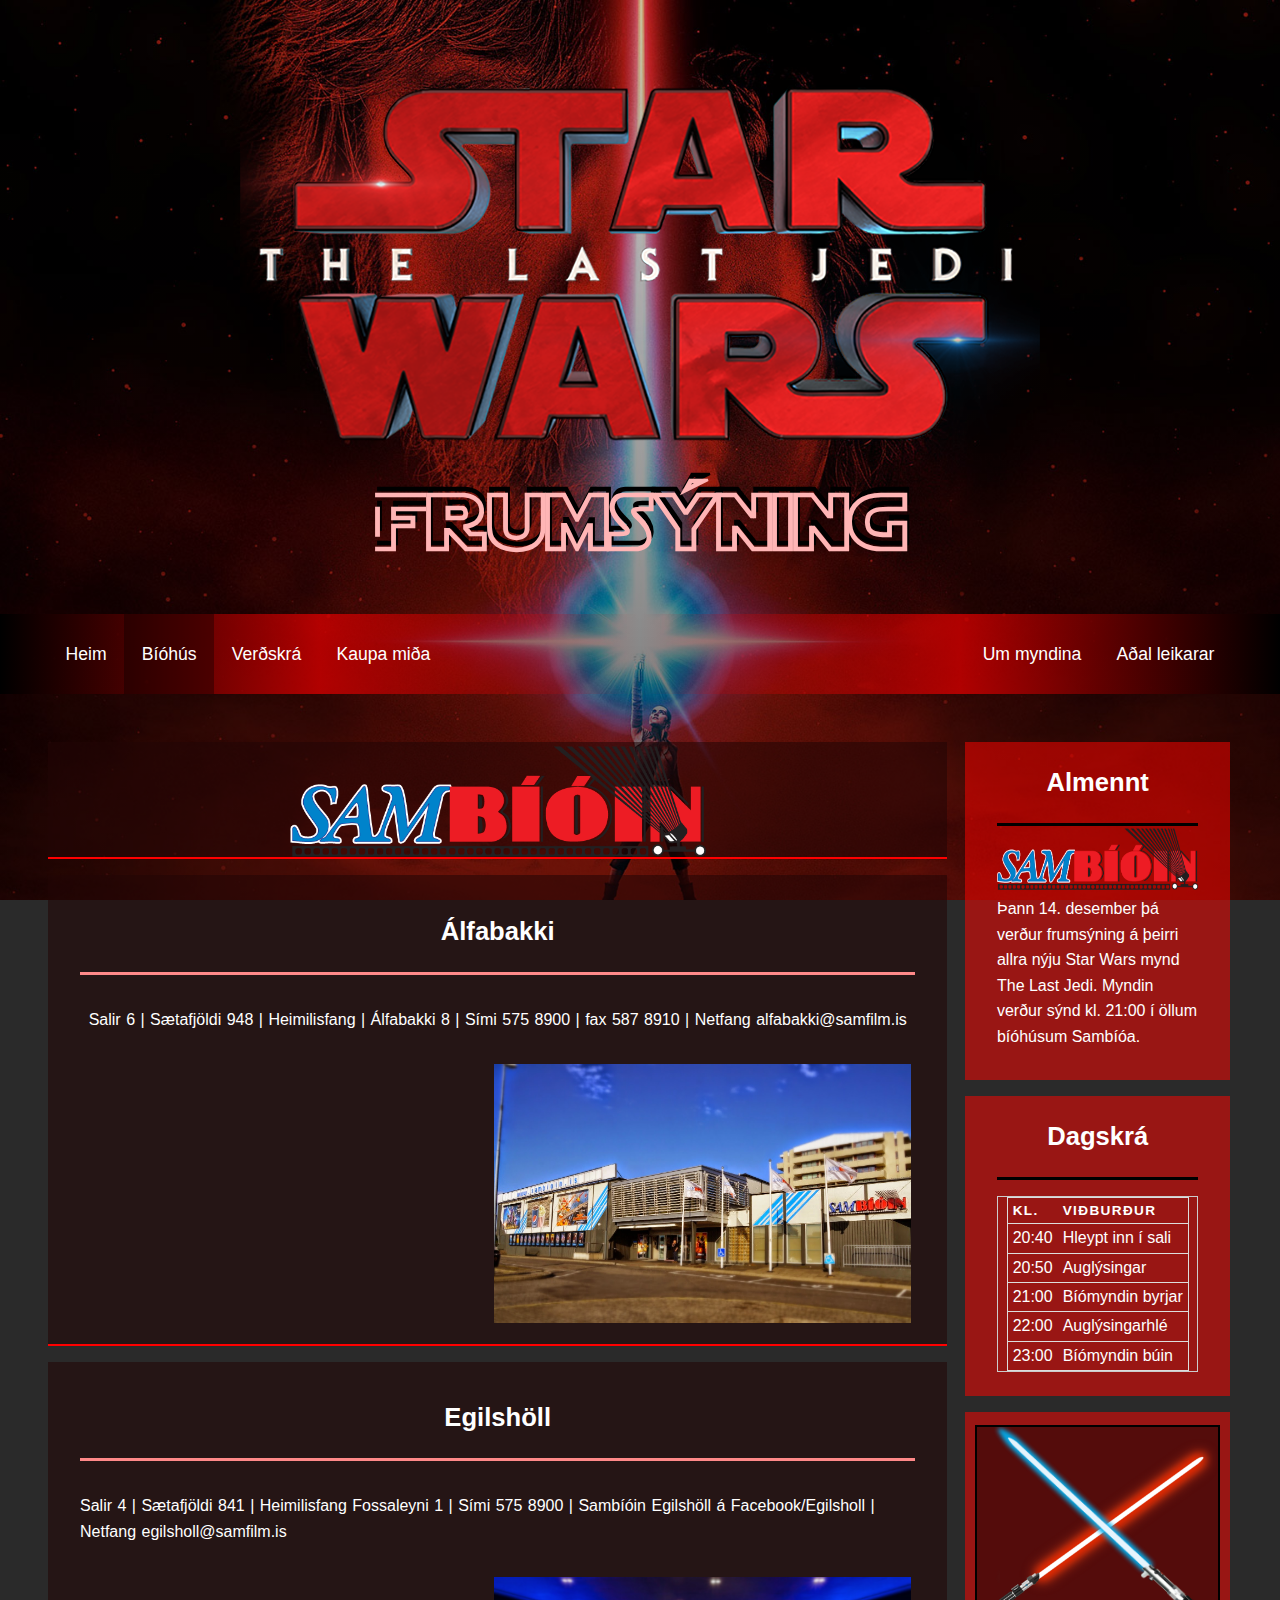
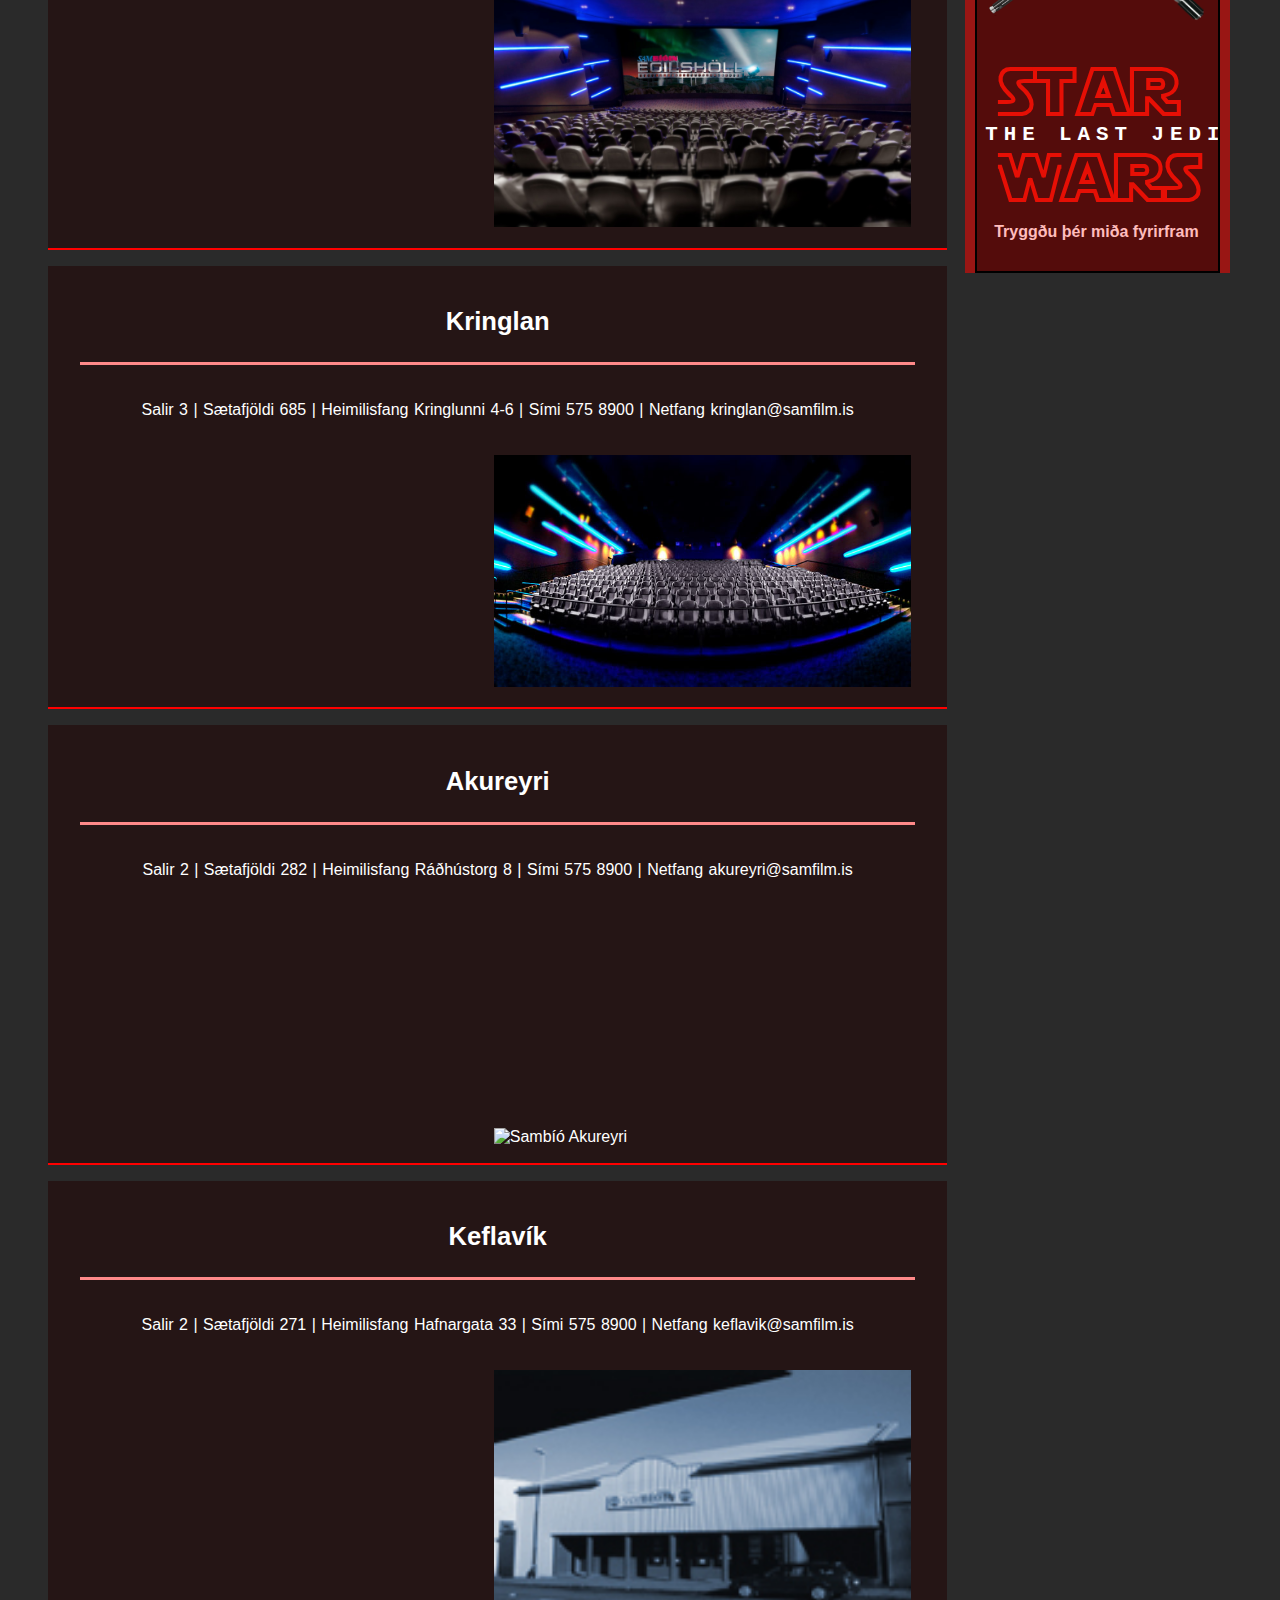
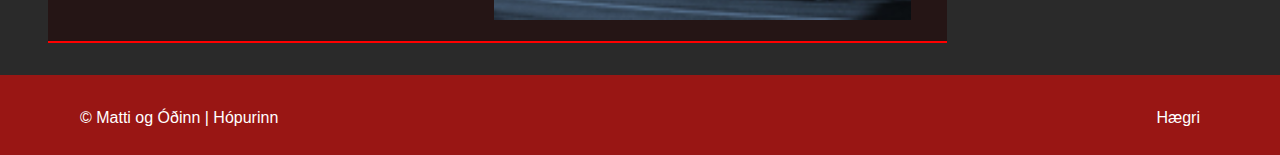
==== docs/biohus.html @ d61213c3 "biohus komið" ====
<!DOCTYPE html>
<html>
<head>
	<meta name="viewport" content="width=device-width, initial-scale=1.0">
	<meta charset="utf-8">
	<title>Bíóhús | StarWars Frumsýning</title>
	<link rel="stylesheet" type="text/css" href="css/style.css">
</head>
<body>
	<header>
		<picture>
			<source srcset="myndir/logo-300.png" media="(max-width:31em)">
			<source srcset="myndir/logo-500.png" media="(max-width:44em)">
			<source srcset="myndir/logo-640.png" media="(max-width:59em)">
			<source srcset="myndir/logo-800.png">
			<img src="myndir/logo-800.png" alt="StarWars logo">
		</picture>
		<h1>Frumsýning</h1>
	</header>
	<nav>
		<input type="checkbox" id="toggle">
		<label for="toggle">Valmynd</label>
		<ul class="navbar">
			<div class="vinnstri">
				<li><a href="index.html">Heim</a></li>
				<li><a href="biohus.html" class="active">Bíóhús</a></li>
				<li><a href="verdskra.html">Verðskrá</a></li>
				<li><a href="midar.html">Kaupa miða</a></li>
			</div>
			<div class="haegri">
				<li><a href="index.html#um-myndina">Um myndina</a></li>
				<li><a href="index.html#adalleikarar">Aðal leikarar</a></li>
			</div>
		</ul>
	</nav>
	<div class="container r2">
		<article class="biohus r2a">
			<div class="box" id="biohus">
				<img src="myndir/sambio.png" alt="Sambíó Logo">
			</div>
			<div class="box">
				<h2>Álfabakki</h2>
				<p>
					Salir 6 | 
					Sætafjöldi 948 | 
					Heimilisfang | 
					Álfabakki 8 | 
					Sími 575 8900 | 
					fax 587 8910 | 
					Netfang alfabakki@samfilm.is
				</p>
				<iframe id="alfa" src="https://www.google.com/maps/embed?pb=!1m18!1m12!1m3!1d1742.25748355404!2d-21.846977683670353!3d64.10801832609101!2m3!1f0!2f0!3f0!3m2!1i1024!2i768!4f13.1!3m3!1m2!1s0x48d67342870c47ef%3A0x28629538662a0d65!2zU2FtYsOtw7Mgw4FsZmFiYWtrYQ!5e0!3m2!1sen!2sis!4v1512764664418" frameborder="0" style="border:0" allowfullscreen></iframe>
				<img src="myndir/s_alfabakki.jpg" alt="Sambíó Álfabakki">
			</div>
			<div class="box">
				<h2>Egilshöll</h2>
				<p>
					Salir 4 | 
					Sætafjöldi 841 | 
					Heimilisfang Fossaleyni 1 | 
					Sími 575 8900 | 
					Sambíóin Egilshöll á Facebook/Egilsholl | 
					Netfang egilsholl@samfilm.is
				</p>
				<iframe id="egils" src="https://www.google.com/maps/embed?pb=!1m18!1m12!1m3!1d1739.8426991881338!2d-21.774258483669048!3d64.14655892286177!2m3!1f0!2f0!3f0!3m2!1i1024!2i768!4f13.1!3m3!1m2!1s0x48d6740d90078d17%3A0xbb1f7ed76ca9e437!2zU2FtYsOtw7MgRWdpbHNow7ZsbA!5e0!3m2!1sen!2sis!4v1512767141393" frameborder="0" style="border:0" allowfullscreen></iframe>
				<img src="myndir/s_egilsholl.jpg" alt="Sambíó Egilshöll">
			</div>
			<div class="box">
				<h2>Kringlan</h2>
				<p>
					Salir 3 | 
					Sætafjöldi 685 | 
					Heimilisfang Kringlunni 4-6 | 
					Sími 575 8900 | 
					Netfang kringlan@samfilm.is
				</p>
				<iframe id="kringla" src="https://www.google.com/maps/embed?pb=!1m18!1m12!1m3!1d1740.8928161001268!2d-21.898334783669565!3d64.12980032426601!2m3!1f0!2f0!3f0!3m2!1i1024!2i768!4f13.1!3m3!1m2!1s0x48d674b048b80961%3A0x56d0822e69eda867!2zU2FtYsOtw7NpbiBLcmluZ2x1bm5p!5e0!3m2!1sen!2sis!4v1512767162592" frameborder="0" style="border:0" allowfullscreen></iframe>
				<img src="myndir/s_kringlan.jpg" alt="Sambíó Kringlan">
			</div>
			<div class="box">
				<h2>Akureyri</h2>
				<p>
					Salir 2 | 
					Sætafjöldi  282 | 
					Heimilisfang Ráðhústorg 8 | 
					Sími 575 8900 | 
					Netfang akureyri@samfilm.is​
				</p>
				<iframe id="akur" src="https://www.google.com/maps/embed?pb=!1m18!1m12!1m3!1d1642.9553435887951!2d-18.092494183619575!3d65.68285869331176!2m3!1f0!2f0!3f0!3m2!1i1024!2i768!4f13.1!3m3!1m2!1s0x48d28f0eb2c2da1f%3A0x93fdb4b4cec2e241!2zU2FtYsOtw7NpbiBBa3VyZXlyaQ!5e0!3m2!1sen!2sis!4v1512767213528" frameborder="0" style="border:0" allowfullscreen></iframe>
				<img src="myndir/s_akureyri.png" alt="Sambíó Akureyri">
			</div>
			<div class="box">
				<h2>Keflavík</h2>
				<p>
					Salir 2 | 
					Sætafjöldi 271 | 
					Heimilisfang Hafnargata 33 | 
					Sími 575 8900 | 
					Netfang keflavik@samfilm.is
				</p>
				<iframe id="kefla" src="https://www.google.com/maps/embed?pb=!1m18!1m12!1m3!1d735.2974059409931!2d-22.554174616098642!3d64.00286663527574!2m3!1f0!2f0!3f0!3m2!1i1024!2i768!4f13.1!3m3!1m2!1s0x48d60223d2b50687%3A0x8b5a1b0091aee0c4!2zU2FtYsOtw7NpbiBLZWZsYXbDrWs!5e0!3m2!1sen!2sis!4v1512767197005" frameborder="0" style="border:0" allowfullscreen></iframe>
				<img src="myndir/s_keflavik.jpg" alt="Sambíó Keflavík">
			</div>		
		</article>
		<aside class="right">
			<div class="boxR">
				<h2>Almennt</h2>
				<div class="logo">
					<img src="myndir/sambio.png" alt="Sambíó Logo">
				</div>
				<p>Þann 14. desember þá verður frumsýning á þeirri allra nýju Star Wars mynd The Last Jedi.  Myndin verður sýnd kl. 21:00 í öllum bíóhúsum Sambíóa.</p>
			</div>
			<div class="boxR">
				<h2>Dagskrá</h2>
				<table style="width:100%">
					<tr>
				    	<th>Kl.</th>
				    	<th>Viðburður</th>
				  	</tr>
				  	<tr>
					    <td>20:40</td>
					    <td>Hleypt inn í sali</td>
				  	</tr>
				  	<tr>
					    <td>20:50</td>
					    <td>Auglýsingar</td>
				  	</tr>
				  	<tr>
					    <td>21:00</td>
					    <td>Bíómyndin byrjar</td>
				  	</tr>
				  	<tr>
					    <td>22:00</td>
					    <td>Auglýsingarhlé</td>
				  	</tr>
				  	<tr>
					    <td>23:00</td>
					    <td>Bíómyndin búin</td>
				  	</tr>
				</table>
			</div>
			<div class="boxR banner">
				<a href="midar.html">
					<section id="banner">
						<img class="rautt" src="myndir/lightsaber-rautt.png" alt="LightSaber Rautt">
						<img class="blatt" src="myndir/lightsaber-blatt.png" alt="LightSaber Blátt">
						<h3 class="star">Star Wars</h3>
						<h3 class="jedi">The Last Jedi</h3>
						<h4 class="kaupa">Tryggðu þér miða fyrirfram</h4>
					</section>
				</a>
			</div>
		</aside>
	</div>
	<footer>
		<div class="footerC">
			<div class="vinnstri">&copy Matti og Óðinn | <a href="hopurinn.html">Hópurinn</a></div>
			<div class="haegri">Hægri</div>
		</div>
	</footer>
</body>
</html>
---- docs/css/style.css ----
/*! normalize.css v7.0.0 | MIT License | github.com/necolas/normalize.css */html{line-height:1.15;-ms-text-size-adjust:100%;-webkit-text-size-adjust:100%}body{margin:0}article,aside,footer,header,nav,section{display:block}h1{font-size:2em;margin:0.67em 0}figcaption,figure,main{display:block}hr{box-sizing:content-box;height:0;overflow:visible}pre{font-family:monospace, monospace;font-size:1em}a{background-color:transparent;-webkit-text-decoration-skip:objects}abbr[title]{border-bottom:none;text-decoration:underline;text-decoration:underline dotted}b,strong{font-weight:inherit}b,strong{font-weight:bolder}code,kbd,samp{font-family:monospace, monospace;font-size:1em}dfn{font-style:italic}mark{background-color:#ff0;color:#000}small{font-size:80%}sub,sup{font-size:75%;line-height:0;position:relative;vertical-align:baseline}sub{bottom:-0.25em}sup{top:-0.5em}audio,video{display:inline-block}audio:not([controls]){display:none;height:0}img{border-style:none}svg:not(:root){overflow:hidden}button,input,optgroup,select,textarea{font-family:sans-serif;font-size:100%;line-height:1.15;margin:0}button,input{overflow:visible}button,select{text-transform:none}button,html [type="button"],[type="reset"],[type="submit"]{-webkit-appearance:button}button::-moz-focus-inner,[type="button"]::-moz-focus-inner,[type="reset"]::-moz-focus-inner,[type="submit"]::-moz-focus-inner{border-style:none;padding:0}button:-moz-focusring,[type="button"]:-moz-focusring,[type="reset"]:-moz-focusring,[type="submit"]:-moz-focusring{outline:1px dotted ButtonText}fieldset{padding:0.35em 0.75em 0.625em}legend{box-sizing:border-box;color:inherit;display:table;max-width:100%;padding:0;white-space:normal}progress{display:inline-block;vertical-align:baseline}textarea{overflow:auto}[type="checkbox"],[type="radio"]{box-sizing:border-box;padding:0}[type="number"]::-webkit-inner-spin-button,[type="number"]::-webkit-outer-spin-button{height:auto}[type="search"]{-webkit-appearance:textfield;outline-offset:-2px}[type="search"]::-webkit-search-cancel-button,[type="search"]::-webkit-search-decoration{-webkit-appearance:none}::-webkit-file-upload-button{-webkit-appearance:button;font:inherit}details,menu{display:block}summary{display:list-item}canvas{display:inline-block}template{display:none}[hidden]{display:none}#banner{display:flex;flex-flow:column;border:2px solid #000;background-color:rgba(0,0,0,0.45);overflow:hidden;height:28em;max-width:245px;margin:.7em auto}#banner .rautt{height:13em;width:100%;top:10px;left:12px;position:relative;animation-name:rauttA;animation-duration:8s;animation-iteration-count:infinite;animation-direction:alternate;animation-timing-function:ease-in-out}@keyframes rauttA{0%{left:-250px;top:-90px}30%,70%{left:12px;top:10px;transform:rotate(360deg)}100%{left:-250px;top:-90px}}#banner .blatt{height:14em;width:100%;top:-198px;left:0;position:relative;animation-name:blattA;animation-duration:8s;animation-iteration-count:infinite;animation-direction:alternate;animation-timing-function:ease-in-out}@keyframes blattA{0%{left:250px;top:-160px}30%,70%{left:0px;top:-198px;transform:rotate(-360deg)}100%{left:250px;top:-160px}}#banner .star{font-family:starWars;font-size:4.2em;position:relative;margin:0;top:-188px;left:20px;color:#e60f05;line-height:86px;animation-name:starA;animation-duration:8s;animation-iteration-count:infinite;animation-direction:alternate;animation-timing-function:ease-in-out}@keyframes starA{0%{top:0px}30%,70%{top:-188px}100%{top:0px}}#banner .jedi{font-family:monospace;font-size:1.6em;position:relative;top:-300px;left:8px;text-transform:uppercase;letter-spacing:6px;animation-name:jediA;animation-duration:8s;animation-iteration-count:infinite;animation-direction:alternate;animation-timing-function:ease-in-out}@keyframes jediA{0%{top:-112px}30%,70%{top:-300px}100%{top:-112px}}#banner .kaupa{position:relative;top:-266px;left:17px;color:#ffbdbd;animation-name:kaupaA;animation-duration:8s;animation-iteration-count:infinite;animation-direction:alternate;animation-timing-function:ease-in-out}@keyframes kaupaA{0%{top:-146px}30%,70%{top:-266px}100%{top:-146px}}a:-webkit-any-link{text-decoration:none;color:#fff}table{border:1px solid #ccc;border-collapse:collapse;margin:0;padding:0;width:100%;table-layout:fixed}table caption{font-size:1.5em;margin:.5em 0 .75em}table tr{background:#rgba 193,21,21,0.49;border:1px solid #ddd;padding:.35em}tr:hover{background-color:#f5f5f5}table th,table td{padding:.625em;text-align:center}table th{font-size:.85em;letter-spacing:.1em;text-transform:uppercase}@media screen and (max-width: 600px){table{border:0}table caption{font-size:1.3em}table thead{border:none;clip:rect(0 0 0 0);height:1px;margin:-1px;overflow:hidden;padding:0;position:absolute;width:1px}table tr{border-bottom:3px solid #ddd;display:block;margin-bottom:.625em}table td{border-bottom:1px solid #ddd;display:block;font-size:.8em;text-align:right}table td:before{content:attr(data-label);float:left;font-weight:bold;text-transform:uppercase}table td:last-child{border-bottom:0}}#biohus{display:flex;flex-flow:row;justify-content:center;align-items:center;padding:0}#biohus img{max-width:26em}#biohus h2{border:none;font-size:2em}.biohus img{width:100%}.biohus p{padding:1em 0;word-spacing:1px;display:flex;justify-content:space-evenly}.biohus #alfa,.biohus #egils,.biohus #kringla,.biohus #akur,.biohus #kefla{width:100%}.biohus iframe#alfa{height:259px}.biohus iframe#egils{height:251px}.biohus iframe#kringla{height:232px}.biohus iframe#akur{height:228px}.biohus iframe#kefla{height:250px}.biohus .box{padding-bottom:1em}@media screen and (min-width: 51em){.biohus img{width:50%}.biohus #alfa,.biohus #egils,.biohus #kringla,.biohus #akur,.biohus #kefla{width:49%}}#hopurinn{display:flex;justify-content:center;align-items:center;height:6.75em;text-align:center}.vidC{display:flex;justify-content:space-evenly;align-items:center}.vidC h3{text-align:center}.vidC img{height:12em;padding-bottom:1em}.mhm{width:10px;margin-top:20px;margin-left:20px}textarea{width:500px;height:100px;font-family:'Roboto';c:0px solid black;outline:none}input,select{border:0px white solid;margin:5px;padding:10px;width:80%;outline:none}.confirm:hover{background-color:#000;color:#fff;cursor:pointer}.confirm{width:290px;margin-top:30px;color:black;font-weight:bold;font-family:'Roboto';font-size:16px}@font-face{font-family:starWars;src:url(../font/Starjhol.ttf)}*{box-sizing:border-box}body{background:linear-gradient(rgba(0,0,0,0.2), rgba(0,0,0,0.57)),url(../myndir/bg.jpg);background-repeat:no-repeat;background-attachment:fixed;background-size:cover;background-position:center;background-color:#2a2a2a;font-family:arial}header{display:flex;justify-content:center;align-items:center;flex-flow:column}header h1{font-size:2.7em;margin-top:0;color:#ffb5b5;margin-top:-0.7em;text-shadow:2px -6px #000;font-family:starWars}nav{display:flex;flex-flow:column;position:fixed;width:100%;z-index:999}nav ul{display:flex;flex-flow:column;align-items:center;margin:0 auto;padding:0;transition:all 0.5s cubic-bezier(0.4, 0, 1, 1);position:fixed;bottom:-22em;width:100%;background:rgba(175,0,0,0.87);z-index:998}nav ul li{list-style-type:none;width:100%;text-align:center}nav ul a{display:block;text-decoration:none;color:#c4c4c4;padding:1em;font-size:1.1em}nav ul a:hover{background-color:rgba(0,0,0,0.35)}nav ul .active{background-color:rgba(0,0,0,0.35)}nav ul .haegri{display:flex;flex-flow:column;justify-content:flex-end;width:100%;text-align:center;flex-grow:1}nav input{display:none}nav input:checked+label{background-color:#ce0000}nav input:checked ~ ul{position:fixed;bottom:58px}nav label{text-align:center;position:fixed;width:100%;left:0;bottom:0;color:#fff;padding:.7em 0;z-index:999;font-size:1.3em;font-weight:bold;border:3px solid rgba(2,0,0,0.47);background:rgba(175,0,0,0.87)}h2{margin:0;text-align:center;font-size:1.6em;padding:1em 0;border-bottom:3px solid #000}p{line-height:1.6em}.container{display:flex;flex-flow:column;color:white;margin:1em auto;margin-top:0;width:100%;justify-content:center}.left{order:2;height:100%;background:red;margin:0 0.5em;background:rgba(255,3,0,0.52);box-sizing:border-box;background:none}.right{order:3;height:100%;background:none}.boxR{background:red;margin:0 0.5em;background:rgba(255,3,0,0.52);box-sizing:border-box;margin:0 0.1em;padding:0 2em;margin-bottom:1em;padding-bottom:1.5em}.boxR p{margin:.4em 0}.boxR table{margin-top:1em;display:flex;flex-flow:column;justify-content:center;align-items:center}.boxR table,.boxR th,.boxR td{border-collapse:collapse}.boxR th,.boxR td{padding:5px;text-align:left}.logo{display:flex;justify-content:center;align-content:center}.logo img{height:4em}.boxR.banner{padding:0;height:100%;padding-top:0.1em}article{order:1;background:red;margin:0 0.5em;background:rgba(255,3,0,0.52);box-sizing:border-box;background:none}article h2{border-bottom:3px solid #ff8989}.box{border-bottom:red 2px solid;padding-bottom:1em;background:rgba(33,6,5,0.56);padding:0 2em}.box:not(:first-child){padding-top:1em;margin-top:1em}footer{order:4;background:red;margin:0 0.5em;background:rgba(255,3,0,0.52);box-sizing:border-box;color:white;margin:0;padding:1.4em 2em;padding-bottom:3em}footer div{padding-bottom:1em}footer a:hover{text-decoration:underline}.adalleikarar{display:flex;flex-wrap:wrap;justify-content:space-evenly;margin-bottom:1.3em}.adalleikarar .adal{width:7em;text-align:center}.adalleikarar img{width:7em}.adalleikarar h3{margin:1em auto;width:5em}.vinnstri{width:100%}.r2 .right{width:100%;margin-top:1em}@media screen and (min-width: 31em){header h1{font-size:3.6em}.container{padding:0 1em}footer{padding-bottom:4em}.footerC{padding:0 1em}}@media screen and (min-width: 44em){header h1{font-size:4.2em}.container{flex-flow:row wrap}article{width:100%;margin:0;margin-bottom:1em}.left{width:45%;margin:0}.right{width:55%;margin:0}.footerC{padding:0 2em}}@media screen and (min-width: 51em){header h1{font-size:5.2em}.container{max-width:50em}.footerC{margin:0 auto;padding:0 3em;max-width:50em;display:flex;align-content:center}.footerC .haegri{display:flex;flex-grow:3;justify-content:flex-end}}@media screen and (min-width: 74em){footer{padding-bottom:0;height:5em;display:flex;align-items:center;width:100%}footer .footerC{width:100%;max-width:76em}header h1{font-size:5em}.container{max-width:76em;flex-flow:row}article{order:2;width:54%}.left{order:1;width:23%;background:rgba(255,3,0,0.52);margin-right:1em}.right{order:3;width:23%;margin-left:1em}.right img{width:100%}.r2a{width:77%}.r2 .right{width:23%;margin-top:0}nav{background:linear-gradient(to right, #000, rgba(212,0,0,0.79), transparent, rgba(212,0,0,0.79), #000);position:relative;margin-bottom:3em;height:5em}nav label{display:none}nav input:checked ~ ul{position:relative;bottom:unset}nav ul{background:none;max-width:74em;flex-flow:row;position:relative;bottom:unset;height:100%}nav ul .vinnstri{display:flex;flex-grow:3;width:100%;height:100%}nav ul .haegri{flex-flow:row;height:100%}nav ul li{width:unset;height:100%}nav ul li a{display:flex;align-items:center;height:100%}}
/*# sourceMappingURL=style.css.map */
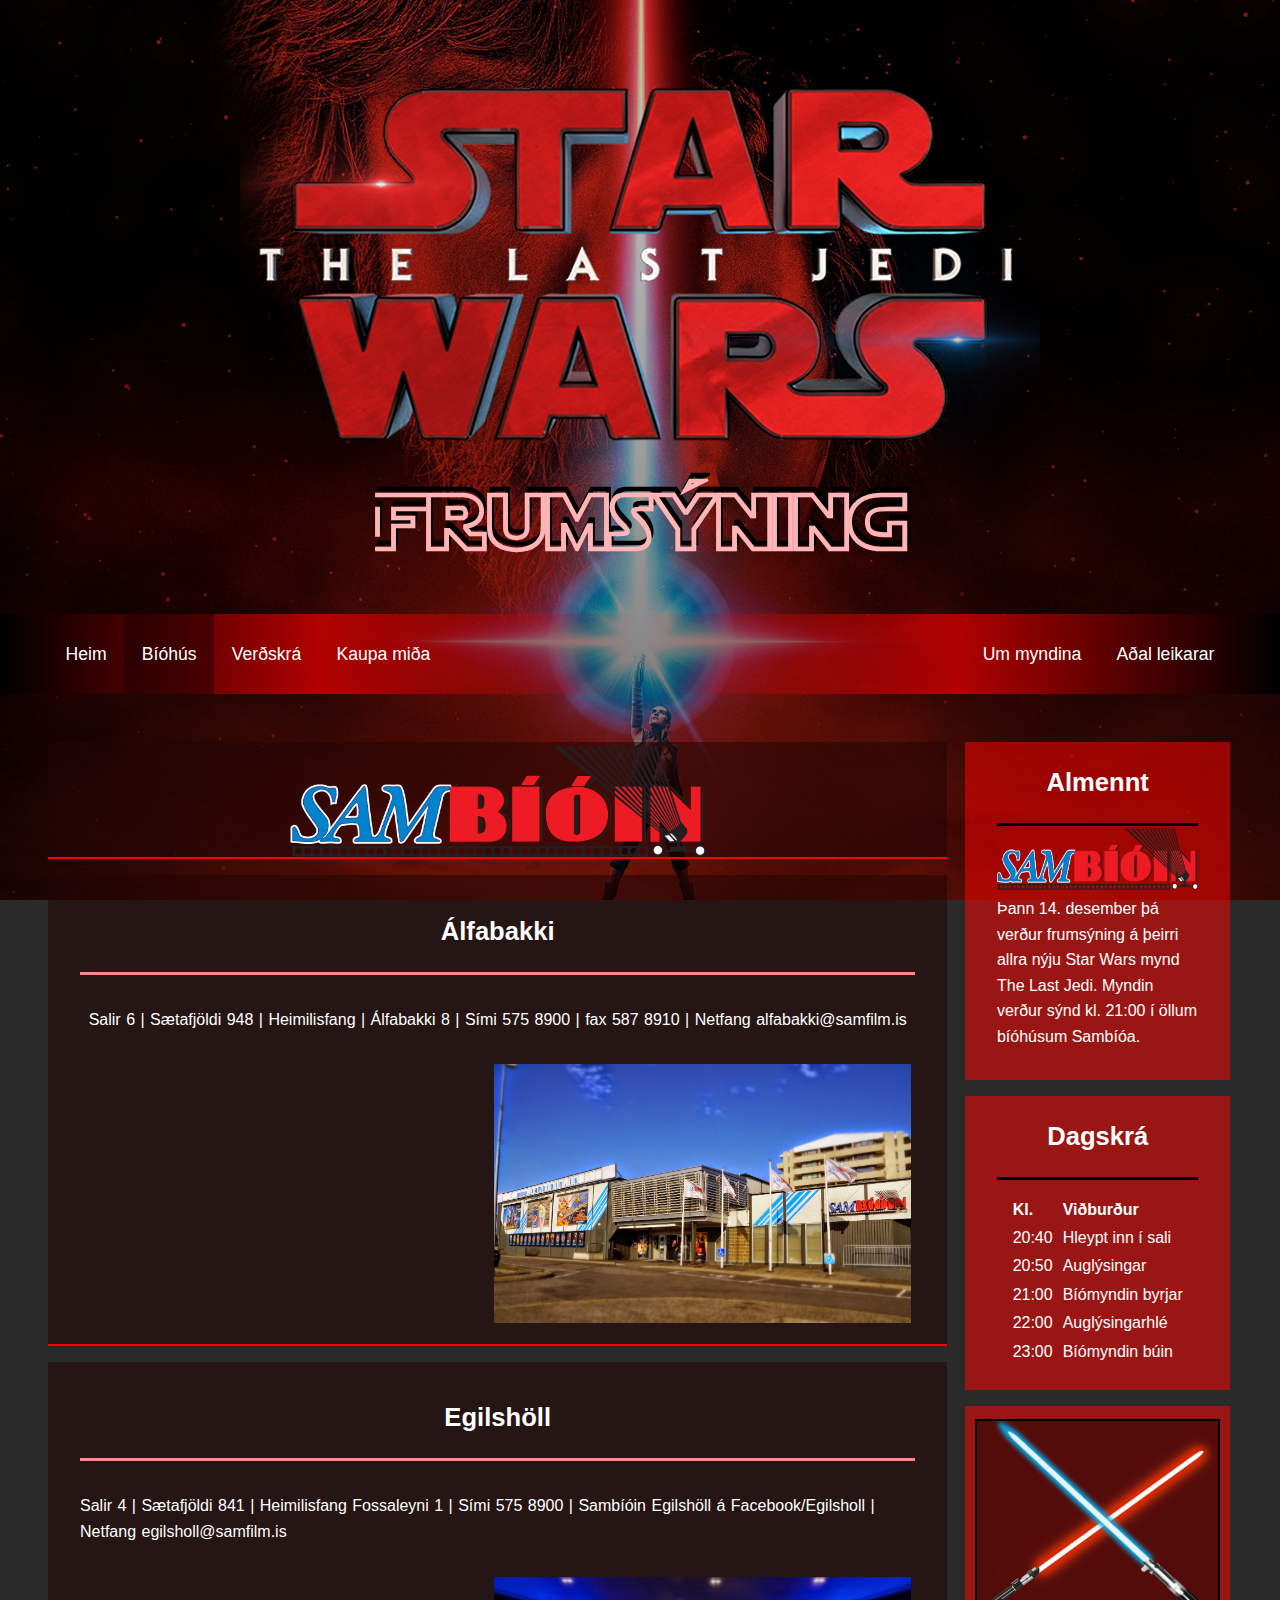
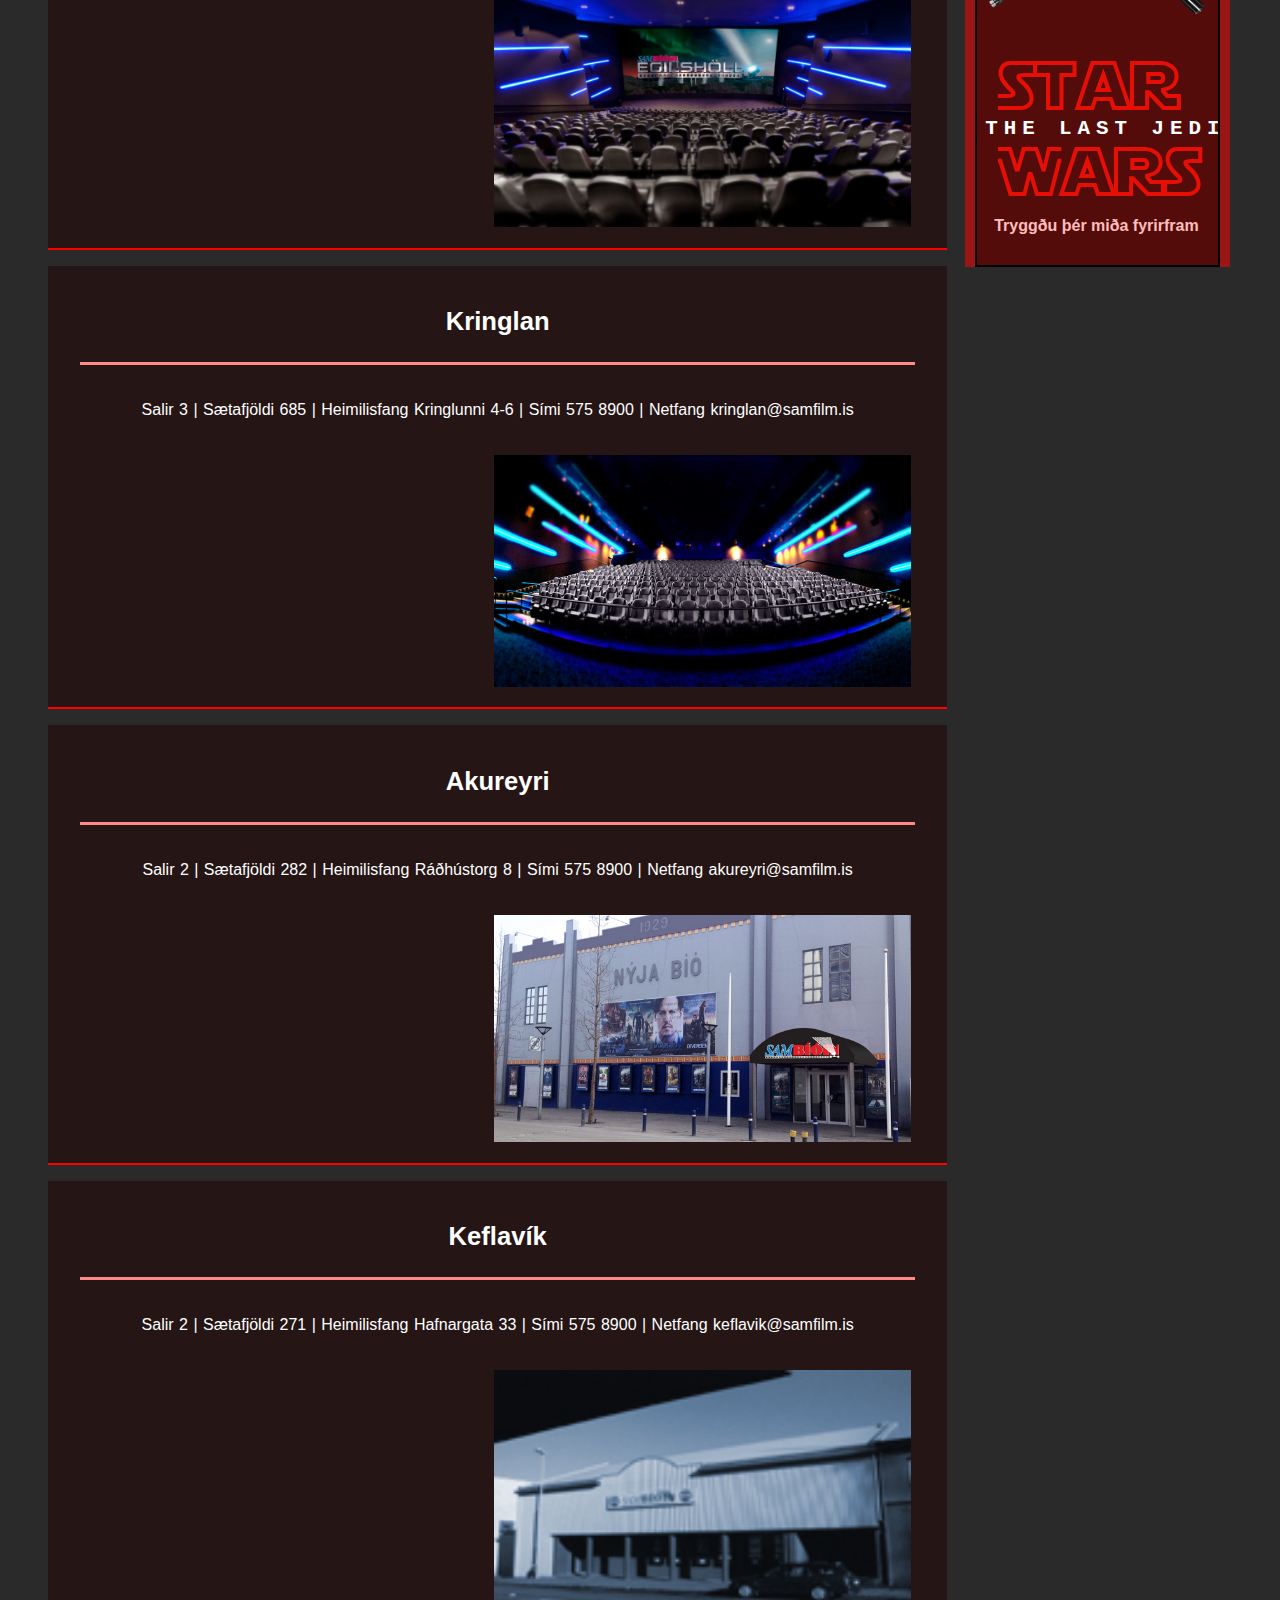
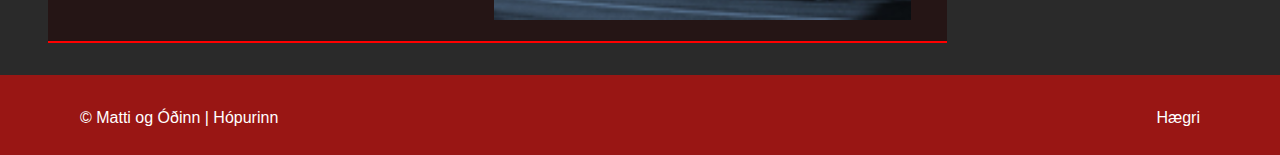
==== commit f295ba10: "Lagaði slóð á bíóhús" ====
--- a/docs/biohus.html
+++ b/docs/biohus.html
@@ -87,7 +87,7 @@
 					Netfang akureyri@samfilm.is​
 				</p>
 				<iframe id="akur" src="https://www.google.com/maps/embed?pb=!1m18!1m12!1m3!1d1642.9553435887951!2d-18.092494183619575!3d65.68285869331176!2m3!1f0!2f0!3f0!3m2!1i1024!2i768!4f13.1!3m3!1m2!1s0x48d28f0eb2c2da1f%3A0x93fdb4b4cec2e241!2zU2FtYsOtw7NpbiBBa3VyZXlyaQ!5e0!3m2!1sen!2sis!4v1512767213528" frameborder="0" style="border:0" allowfullscreen></iframe>
-				<img src="myndir/s_akureyri.png" alt="Sambíó Akureyri">
+				<img src="myndir/s_akureyri.PNG" alt="Sambíó Akureyri">
 			</div>
 			<div class="box">
 				<h2>Keflavík</h2>
--- a/docs/css/style.css
+++ b/docs/css/style.css
@@ -1,2 +1,2 @@
-/*! normalize.css v7.0.0 | MIT License | github.com/necolas/normalize.css */html{line-height:1.15;-ms-text-size-adjust:100%;-webkit-text-size-adjust:100%}body{margin:0}article,aside,footer,header,nav,section{display:block}h1{font-size:2em;margin:0.67em 0}figcaption,figure,main{display:block}hr{box-sizing:content-box;height:0;overflow:visible}pre{font-family:monospace, monospace;font-size:1em}a{background-color:transparent;-webkit-text-decoration-skip:objects}abbr[title]{border-bottom:none;text-decoration:underline;text-decoration:underline dotted}b,strong{font-weight:inherit}b,strong{font-weight:bolder}code,kbd,samp{font-family:monospace, monospace;font-size:1em}dfn{font-style:italic}mark{background-color:#ff0;color:#000}small{font-size:80%}sub,sup{font-size:75%;line-height:0;position:relative;vertical-align:baseline}sub{bottom:-0.25em}sup{top:-0.5em}audio,video{display:inline-block}audio:not([controls]){display:none;height:0}img{border-style:none}svg:not(:root){overflow:hidden}button,input,optgroup,select,textarea{font-family:sans-serif;font-size:100%;line-height:1.15;margin:0}button,input{overflow:visible}button,select{text-transform:none}button,html [type="button"],[type="reset"],[type="submit"]{-webkit-appearance:button}button::-moz-focus-inner,[type="button"]::-moz-focus-inner,[type="reset"]::-moz-focus-inner,[type="submit"]::-moz-focus-inner{border-style:none;padding:0}button:-moz-focusring,[type="button"]:-moz-focusring,[type="reset"]:-moz-focusring,[type="submit"]:-moz-focusring{outline:1px dotted ButtonText}fieldset{padding:0.35em 0.75em 0.625em}legend{box-sizing:border-box;color:inherit;display:table;max-width:100%;padding:0;white-space:normal}progress{display:inline-block;vertical-align:baseline}textarea{overflow:auto}[type="checkbox"],[type="radio"]{box-sizing:border-box;padding:0}[type="number"]::-webkit-inner-spin-button,[type="number"]::-webkit-outer-spin-button{height:auto}[type="search"]{-webkit-appearance:textfield;outline-offset:-2px}[type="search"]::-webkit-search-cancel-button,[type="search"]::-webkit-search-decoration{-webkit-appearance:none}::-webkit-file-upload-button{-webkit-appearance:button;font:inherit}details,menu{display:block}summary{display:list-item}canvas{display:inline-block}template{display:none}[hidden]{display:none}#banner{display:flex;flex-flow:column;border:2px solid #000;background-color:rgba(0,0,0,0.45);overflow:hidden;height:28em;max-width:245px;margin:.7em auto}#banner .rautt{height:13em;width:100%;top:10px;left:12px;position:relative;animation-name:rauttA;animation-duration:8s;animation-iteration-count:infinite;animation-direction:alternate;animation-timing-function:ease-in-out}@keyframes rauttA{0%{left:-250px;top:-90px}30%,70%{left:12px;top:10px;transform:rotate(360deg)}100%{left:-250px;top:-90px}}#banner .blatt{height:14em;width:100%;top:-198px;left:0;position:relative;animation-name:blattA;animation-duration:8s;animation-iteration-count:infinite;animation-direction:alternate;animation-timing-function:ease-in-out}@keyframes blattA{0%{left:250px;top:-160px}30%,70%{left:0px;top:-198px;transform:rotate(-360deg)}100%{left:250px;top:-160px}}#banner .star{font-family:starWars;font-size:4.2em;position:relative;margin:0;top:-188px;left:20px;color:#e60f05;line-height:86px;animation-name:starA;animation-duration:8s;animation-iteration-count:infinite;animation-direction:alternate;animation-timing-function:ease-in-out}@keyframes starA{0%{top:0px}30%,70%{top:-188px}100%{top:0px}}#banner .jedi{font-family:monospace;font-size:1.6em;position:relative;top:-300px;left:8px;text-transform:uppercase;letter-spacing:6px;animation-name:jediA;animation-duration:8s;animation-iteration-count:infinite;animation-direction:alternate;animation-timing-function:ease-in-out}@keyframes jediA{0%{top:-112px}30%,70%{top:-300px}100%{top:-112px}}#banner .kaupa{position:relative;top:-266px;left:17px;color:#ffbdbd;animation-name:kaupaA;animation-duration:8s;animation-iteration-count:infinite;animation-direction:alternate;animation-timing-function:ease-in-out}@keyframes kaupaA{0%{top:-146px}30%,70%{top:-266px}100%{top:-146px}}a:-webkit-any-link{text-decoration:none;color:#fff}table{border:1px solid #ccc;border-collapse:collapse;margin:0;padding:0;width:100%;table-layout:fixed}table caption{font-size:1.5em;margin:.5em 0 .75em}table tr{background:#rgba 193,21,21,0.49;border:1px solid #ddd;padding:.35em}tr:hover{background-color:#f5f5f5}table th,table td{padding:.625em;text-align:center}table th{font-size:.85em;letter-spacing:.1em;text-transform:uppercase}@media screen and (max-width: 600px){table{border:0}table caption{font-size:1.3em}table thead{border:none;clip:rect(0 0 0 0);height:1px;margin:-1px;overflow:hidden;padding:0;position:absolute;width:1px}table tr{border-bottom:3px solid #ddd;display:block;margin-bottom:.625em}table td{border-bottom:1px solid #ddd;display:block;font-size:.8em;text-align:right}table td:before{content:attr(data-label);float:left;font-weight:bold;text-transform:uppercase}table td:last-child{border-bottom:0}}#biohus{display:flex;flex-flow:row;justify-content:center;align-items:center;padding:0}#biohus img{max-width:26em}#biohus h2{border:none;font-size:2em}.biohus img{width:100%}.biohus p{padding:1em 0;word-spacing:1px;display:flex;justify-content:space-evenly}.biohus #alfa,.biohus #egils,.biohus #kringla,.biohus #akur,.biohus #kefla{width:100%}.biohus iframe#alfa{height:259px}.biohus iframe#egils{height:251px}.biohus iframe#kringla{height:232px}.biohus iframe#akur{height:228px}.biohus iframe#kefla{height:250px}.biohus .box{padding-bottom:1em}@media screen and (min-width: 51em){.biohus img{width:50%}.biohus #alfa,.biohus #egils,.biohus #kringla,.biohus #akur,.biohus #kefla{width:49%}}#hopurinn{display:flex;justify-content:center;align-items:center;height:6.75em;text-align:center}.vidC{display:flex;justify-content:space-evenly;align-items:center}.vidC h3{text-align:center}.vidC img{height:12em;padding-bottom:1em}.mhm{width:10px;margin-top:20px;margin-left:20px}textarea{width:500px;height:100px;font-family:'Roboto';c:0px solid black;outline:none}input,select{border:0px white solid;margin:5px;padding:10px;width:80%;outline:none}.confirm:hover{background-color:#000;color:#fff;cursor:pointer}.confirm{width:290px;margin-top:30px;color:black;font-weight:bold;font-family:'Roboto';font-size:16px}@font-face{font-family:starWars;src:url(../font/Starjhol.ttf)}*{box-sizing:border-box}body{background:linear-gradient(rgba(0,0,0,0.2), rgba(0,0,0,0.57)),url(../myndir/bg.jpg);background-repeat:no-repeat;background-attachment:fixed;background-size:cover;background-position:center;background-color:#2a2a2a;font-family:arial}header{display:flex;justify-content:center;align-items:center;flex-flow:column}header h1{font-size:2.7em;margin-top:0;color:#ffb5b5;margin-top:-0.7em;text-shadow:2px -6px #000;font-family:starWars}nav{display:flex;flex-flow:column;position:fixed;width:100%;z-index:999}nav ul{display:flex;flex-flow:column;align-items:center;margin:0 auto;padding:0;transition:all 0.5s cubic-bezier(0.4, 0, 1, 1);position:fixed;bottom:-22em;width:100%;background:rgba(175,0,0,0.87);z-index:998}nav ul li{list-style-type:none;width:100%;text-align:center}nav ul a{display:block;text-decoration:none;color:#c4c4c4;padding:1em;font-size:1.1em}nav ul a:hover{background-color:rgba(0,0,0,0.35)}nav ul .active{background-color:rgba(0,0,0,0.35)}nav ul .haegri{display:flex;flex-flow:column;justify-content:flex-end;width:100%;text-align:center;flex-grow:1}nav input{display:none}nav input:checked+label{background-color:#ce0000}nav input:checked ~ ul{position:fixed;bottom:58px}nav label{text-align:center;position:fixed;width:100%;left:0;bottom:0;color:#fff;padding:.7em 0;z-index:999;font-size:1.3em;font-weight:bold;border:3px solid rgba(2,0,0,0.47);background:rgba(175,0,0,0.87)}h2{margin:0;text-align:center;font-size:1.6em;padding:1em 0;border-bottom:3px solid #000}p{line-height:1.6em}.container{display:flex;flex-flow:column;color:white;margin:1em auto;margin-top:0;width:100%;justify-content:center}.left{order:2;height:100%;background:red;margin:0 0.5em;background:rgba(255,3,0,0.52);box-sizing:border-box;background:none}.right{order:3;height:100%;background:none}.boxR{background:red;margin:0 0.5em;background:rgba(255,3,0,0.52);box-sizing:border-box;margin:0 0.1em;padding:0 2em;margin-bottom:1em;padding-bottom:1.5em}.boxR p{margin:.4em 0}.boxR table{margin-top:1em;display:flex;flex-flow:column;justify-content:center;align-items:center}.boxR table,.boxR th,.boxR td{border-collapse:collapse}.boxR th,.boxR td{padding:5px;text-align:left}.logo{display:flex;justify-content:center;align-content:center}.logo img{height:4em}.boxR.banner{padding:0;height:100%;padding-top:0.1em}article{order:1;background:red;margin:0 0.5em;background:rgba(255,3,0,0.52);box-sizing:border-box;background:none}article h2{border-bottom:3px solid #ff8989}.box{border-bottom:red 2px solid;padding-bottom:1em;background:rgba(33,6,5,0.56);padding:0 2em}.box:not(:first-child){padding-top:1em;margin-top:1em}footer{order:4;background:red;margin:0 0.5em;background:rgba(255,3,0,0.52);box-sizing:border-box;color:white;margin:0;padding:1.4em 2em;padding-bottom:3em}footer div{padding-bottom:1em}footer a:hover{text-decoration:underline}.adalleikarar{display:flex;flex-wrap:wrap;justify-content:space-evenly;margin-bottom:1.3em}.adalleikarar .adal{width:7em;text-align:center}.adalleikarar img{width:7em}.adalleikarar h3{margin:1em auto;width:5em}.vinnstri{width:100%}.r2 .right{width:100%;margin-top:1em}@media screen and (min-width: 31em){header h1{font-size:3.6em}.container{padding:0 1em}footer{padding-bottom:4em}.footerC{padding:0 1em}}@media screen and (min-width: 44em){header h1{font-size:4.2em}.container{flex-flow:row wrap}article{width:100%;margin:0;margin-bottom:1em}.left{width:45%;margin:0}.right{width:55%;margin:0}.footerC{padding:0 2em}}@media screen and (min-width: 51em){header h1{font-size:5.2em}.container{max-width:50em}.footerC{margin:0 auto;padding:0 3em;max-width:50em;display:flex;align-content:center}.footerC .haegri{display:flex;flex-grow:3;justify-content:flex-end}}@media screen and (min-width: 74em){footer{padding-bottom:0;height:5em;display:flex;align-items:center;width:100%}footer .footerC{width:100%;max-width:76em}header h1{font-size:5em}.container{max-width:76em;flex-flow:row}article{order:2;width:54%}.left{order:1;width:23%;background:rgba(255,3,0,0.52);margin-right:1em}.right{order:3;width:23%;margin-left:1em}.right img{width:100%}.r2a{width:77%}.r2 .right{width:23%;margin-top:0}nav{background:linear-gradient(to right, #000, rgba(212,0,0,0.79), transparent, rgba(212,0,0,0.79), #000);position:relative;margin-bottom:3em;height:5em}nav label{display:none}nav input:checked ~ ul{position:relative;bottom:unset}nav ul{background:none;max-width:74em;flex-flow:row;position:relative;bottom:unset;height:100%}nav ul .vinnstri{display:flex;flex-grow:3;width:100%;height:100%}nav ul .haegri{flex-flow:row;height:100%}nav ul li{width:unset;height:100%}nav ul li a{display:flex;align-items:center;height:100%}}
+/*! normalize.css v7.0.0 | MIT License | github.com/necolas/normalize.css */html{line-height:1.15;-ms-text-size-adjust:100%;-webkit-text-size-adjust:100%}body{margin:0}article,aside,footer,header,nav,section{display:block}h1{font-size:2em;margin:0.67em 0}figcaption,figure,main{display:block}hr{box-sizing:content-box;height:0;overflow:visible}pre{font-family:monospace, monospace;font-size:1em}a{background-color:transparent;-webkit-text-decoration-skip:objects}abbr[title]{border-bottom:none;text-decoration:underline;text-decoration:underline dotted}b,strong{font-weight:inherit}b,strong{font-weight:bolder}code,kbd,samp{font-family:monospace, monospace;font-size:1em}dfn{font-style:italic}mark{background-color:#ff0;color:#000}small{font-size:80%}sub,sup{font-size:75%;line-height:0;position:relative;vertical-align:baseline}sub{bottom:-0.25em}sup{top:-0.5em}audio,video{display:inline-block}audio:not([controls]){display:none;height:0}img{border-style:none}svg:not(:root){overflow:hidden}button,input,optgroup,select,textarea{font-family:sans-serif;font-size:100%;line-height:1.15;margin:0}button,input{overflow:visible}button,select{text-transform:none}button,html [type="button"],[type="reset"],[type="submit"]{-webkit-appearance:button}button::-moz-focus-inner,[type="button"]::-moz-focus-inner,[type="reset"]::-moz-focus-inner,[type="submit"]::-moz-focus-inner{border-style:none;padding:0}button:-moz-focusring,[type="button"]:-moz-focusring,[type="reset"]:-moz-focusring,[type="submit"]:-moz-focusring{outline:1px dotted ButtonText}fieldset{padding:0.35em 0.75em 0.625em}legend{box-sizing:border-box;color:inherit;display:table;max-width:100%;padding:0;white-space:normal}progress{display:inline-block;vertical-align:baseline}textarea{overflow:auto}[type="checkbox"],[type="radio"]{box-sizing:border-box;padding:0}[type="number"]::-webkit-inner-spin-button,[type="number"]::-webkit-outer-spin-button{height:auto}[type="search"]{-webkit-appearance:textfield;outline-offset:-2px}[type="search"]::-webkit-search-cancel-button,[type="search"]::-webkit-search-decoration{-webkit-appearance:none}::-webkit-file-upload-button{-webkit-appearance:button;font:inherit}details,menu{display:block}summary{display:list-item}canvas{display:inline-block}template{display:none}[hidden]{display:none}#banner{display:flex;flex-flow:column;border:2px solid #000;background-color:rgba(0,0,0,0.45);overflow:hidden;height:28em;max-width:245px;margin:.7em auto}#banner .rautt{height:13em;width:100%;top:10px;left:12px;position:relative;animation-name:rauttA;animation-duration:8s;animation-iteration-count:infinite;animation-direction:alternate;animation-timing-function:ease-in-out}@keyframes rauttA{0%{left:-250px;top:-90px}30%,70%{left:12px;top:10px;transform:rotate(360deg)}100%{left:-250px;top:-90px}}#banner .blatt{height:14em;width:100%;top:-198px;left:0;position:relative;animation-name:blattA;animation-duration:8s;animation-iteration-count:infinite;animation-direction:alternate;animation-timing-function:ease-in-out}@keyframes blattA{0%{left:250px;top:-160px}30%,70%{left:0px;top:-198px;transform:rotate(-360deg)}100%{left:250px;top:-160px}}#banner .star{font-family:starWars;font-size:4.2em;position:relative;margin:0;top:-188px;left:20px;color:#e60f05;line-height:86px;animation-name:starA;animation-duration:8s;animation-iteration-count:infinite;animation-direction:alternate;animation-timing-function:ease-in-out}@keyframes starA{0%{top:0px}30%,70%{top:-188px}100%{top:0px}}#banner .jedi{font-family:monospace;font-size:1.6em;position:relative;top:-300px;left:8px;text-transform:uppercase;letter-spacing:6px;animation-name:jediA;animation-duration:8s;animation-iteration-count:infinite;animation-direction:alternate;animation-timing-function:ease-in-out}@keyframes jediA{0%{top:-112px}30%,70%{top:-300px}100%{top:-112px}}#banner .kaupa{position:relative;top:-266px;left:17px;color:#ffbdbd;animation-name:kaupaA;animation-duration:8s;animation-iteration-count:infinite;animation-direction:alternate;animation-timing-function:ease-in-out}@keyframes kaupaA{0%{top:-146px}30%,70%{top:-266px}100%{top:-146px}}a:-webkit-any-link{text-decoration:none;color:#fff}.verdskra table{border:1px solid #ccc;border-collapse:collapse;margin:2em 0;padding:0;width:100%;table-layout:fixed}.verdskra table caption{font-size:1.5em;margin:.5em 0 .75em}.verdskra table tr{background:rgba(193,21,21,0.49);border:1px solid #ddd;padding:.35em}.verdskra tr:hover{background-color:rgba(187,4,4,0.21)}.verdskra table th,.verdskra table td{padding:.625em;text-align:center}.verdskra table th{font-size:.85em;letter-spacing:.1em;text-transform:uppercase}@media screen and (max-width: 600px){.verdskra table{border:0}.verdskra table caption{font-size:1.3em}.verdskra table thead{border:none;clip:rect(0 0 0 0);height:1px;margin:-1px;overflow:hidden;padding:0;position:absolute;width:1px}.verdskra table tr{border-bottom:3px solid #ddd;display:block;margin-bottom:.625em}.verdskra table td{border-bottom:1px solid #ddd;display:block;font-size:.8em;text-align:right}.verdskra table td:before{content:attr(data-label);float:left;font-weight:bold;text-transform:uppercase}.verdskra table td:last-child{border-bottom:0}}#biohus{display:flex;flex-flow:row;justify-content:center;align-items:center;padding:0}#biohus img{max-width:26em}#biohus h2{border:none;font-size:2em}.biohus img{width:100%}.biohus p{padding:1em 0;word-spacing:1px;display:flex;justify-content:space-evenly}.biohus #alfa,.biohus #egils,.biohus #kringla,.biohus #akur,.biohus #kefla{width:100%}.biohus iframe#alfa{height:259px}.biohus iframe#egils{height:251px}.biohus iframe#kringla{height:232px}.biohus iframe#akur{height:228px}.biohus iframe#kefla{height:250px}.biohus .box{padding-bottom:1em}@media screen and (min-width: 51em){.biohus img{width:50%}.biohus #alfa,.biohus #egils,.biohus #kringla,.biohus #akur,.biohus #kefla{width:49%}}#hopurinn{display:flex;justify-content:center;align-items:center;height:6.75em;text-align:center}.vidC{display:flex;justify-content:space-evenly;align-items:center}.vidC h3{text-align:center}.vidC img{height:12em;padding-bottom:1em}.mhm{margin-top:20px}.mhm input,.mhm select{width:unset}textarea{width:500px;height:100px;font-family:'Roboto';outline:none}input,select{border:0px white solid;margin:5px 0;padding:10px;width:80%;outline:none}.confirm:hover{background-color:#800;color:#fff;cursor:pointer}.confirm{width:13em;margin-top:1em;color:#f3f3f3;font-weight:bold;font-size:16px;background:rgba(255,2,0,0.61)}form{margin-bottom:2em}@font-face{font-family:starWars;src:url(../font/Starjhol.ttf)}*{box-sizing:border-box}body{background:linear-gradient(rgba(0,0,0,0.2), rgba(0,0,0,0.57)),url(../myndir/bg.jpg);background-repeat:no-repeat;background-attachment:fixed;background-size:cover;background-position:center;background-color:#2a2a2a;font-family:arial}header{display:flex;justify-content:center;align-items:center;flex-flow:column}header h1{font-size:2.7em;margin-top:0;color:#ffb5b5;margin-top:-0.7em;text-shadow:2px -6px #000;font-family:starWars}nav{display:flex;flex-flow:column;position:fixed;width:100%;z-index:999}nav ul{display:flex;flex-flow:column;align-items:center;margin:0 auto;padding:0;transition:all 0.5s cubic-bezier(0.4, 0, 1, 1);position:fixed;bottom:-22em;width:100%;background:rgba(175,0,0,0.87);z-index:998}nav ul li{list-style-type:none;width:100%;text-align:center}nav ul a{display:block;text-decoration:none;color:#c4c4c4;padding:1em;font-size:1.1em}nav ul a:hover{background-color:rgba(0,0,0,0.35)}nav ul .active{background-color:rgba(0,0,0,0.35)}nav ul .haegri{display:flex;flex-flow:column;justify-content:flex-end;width:100%;text-align:center;flex-grow:1}nav input{display:none}nav input:checked+label{background-color:#ce0000}nav input:checked ~ ul{position:fixed;bottom:58px}nav label{text-align:center;position:fixed;width:100%;left:0;bottom:0;color:#fff;padding:.7em 0;z-index:999;font-size:1.3em;font-weight:bold;border:3px solid rgba(2,0,0,0.47);background:rgba(175,0,0,0.87)}h2{margin:0;text-align:center;font-size:1.6em;padding:1em 0;border-bottom:3px solid #000}p{line-height:1.6em}.container{display:flex;flex-flow:column;color:white;margin:1em auto;margin-top:0;width:100%;justify-content:center}.left{order:2;height:100%;background:red;margin:0 0.5em;background:rgba(255,3,0,0.52);box-sizing:border-box;background:none}.right{order:3;height:100%;background:none}.boxR{background:red;margin:0 0.5em;background:rgba(255,3,0,0.52);box-sizing:border-box;margin:0 0.1em;padding:0 2em;margin-bottom:1em;padding-bottom:1.5em}.boxR p{margin:.4em 0}.boxR table{margin-top:1em;display:flex;flex-flow:column;justify-content:center;align-items:center}.boxR table,.boxR th,.boxR td{border-collapse:collapse}.boxR th,.boxR td{padding:5px;text-align:left}.logo{display:flex;justify-content:center;align-content:center}.logo img{height:4em}.boxR.banner{padding:0;height:100%;padding-top:0.1em}article{order:1;background:red;margin:0 0.5em;background:rgba(255,3,0,0.52);box-sizing:border-box;background:none}article h2{border-bottom:3px solid #ff8989}.box{border-bottom:red 2px solid;padding-bottom:1em;background:rgba(33,6,5,0.56);padding:0 2em}.box:not(:first-child){padding-top:1em;margin-top:1em}footer{order:4;background:red;margin:0 0.5em;background:rgba(255,3,0,0.52);box-sizing:border-box;color:white;margin:0;padding:1.4em 2em;padding-bottom:3em}footer div{padding-bottom:1em}footer a:hover{text-decoration:underline}.adalleikarar{display:flex;flex-wrap:wrap;justify-content:space-evenly;margin-bottom:1.3em}.adalleikarar .adal{width:7em;text-align:center}.adalleikarar img{width:7em}.adalleikarar h3{margin:1em auto;width:5em}.vinnstri{width:100%}.r2 .right{width:100%;margin-top:1em}@media screen and (min-width: 31em){header h1{font-size:3.6em}.container{padding:0 1em}footer{padding-bottom:4em}.footerC{padding:0 1em}}@media screen and (min-width: 44em){header h1{font-size:4.2em}.container{flex-flow:row wrap}article{width:100%;margin:0;margin-bottom:1em}.left{width:45%;margin:0}.right{width:55%;margin:0}.footerC{padding:0 2em}}@media screen and (min-width: 51em){header h1{font-size:5.2em}.container{max-width:50em}.footerC{margin:0 auto;padding:0 3em;max-width:50em;display:flex;align-content:center}.footerC .haegri{display:flex;flex-grow:3;justify-content:flex-end}}@media screen and (min-width: 74em){footer{padding-bottom:0;height:5em;display:flex;align-items:center;width:100%}footer .footerC{width:100%;max-width:76em}header h1{font-size:5em}.container{max-width:76em;flex-flow:row}article{order:2;width:54%}.left{order:1;width:23%;background:rgba(255,3,0,0.52);margin-right:1em}.right{order:3;width:23%;margin-left:1em}.right img{width:100%}.r2a{width:77%}.r2 .right{width:23%;margin-top:0}nav{background:linear-gradient(to right, #000, rgba(212,0,0,0.79), transparent, rgba(212,0,0,0.79), #000);position:relative;margin-bottom:3em;height:5em}nav label{display:none}nav input:checked ~ ul{position:relative;bottom:unset}nav ul{background:none;max-width:74em;flex-flow:row;position:relative;bottom:unset;height:100%}nav ul .vinnstri{display:flex;flex-grow:3;width:100%;height:100%}nav ul .haegri{flex-flow:row;height:100%}nav ul li{width:unset;height:100%}nav ul li a{display:flex;align-items:center;height:100%}}
 /*# sourceMappingURL=style.css.map */
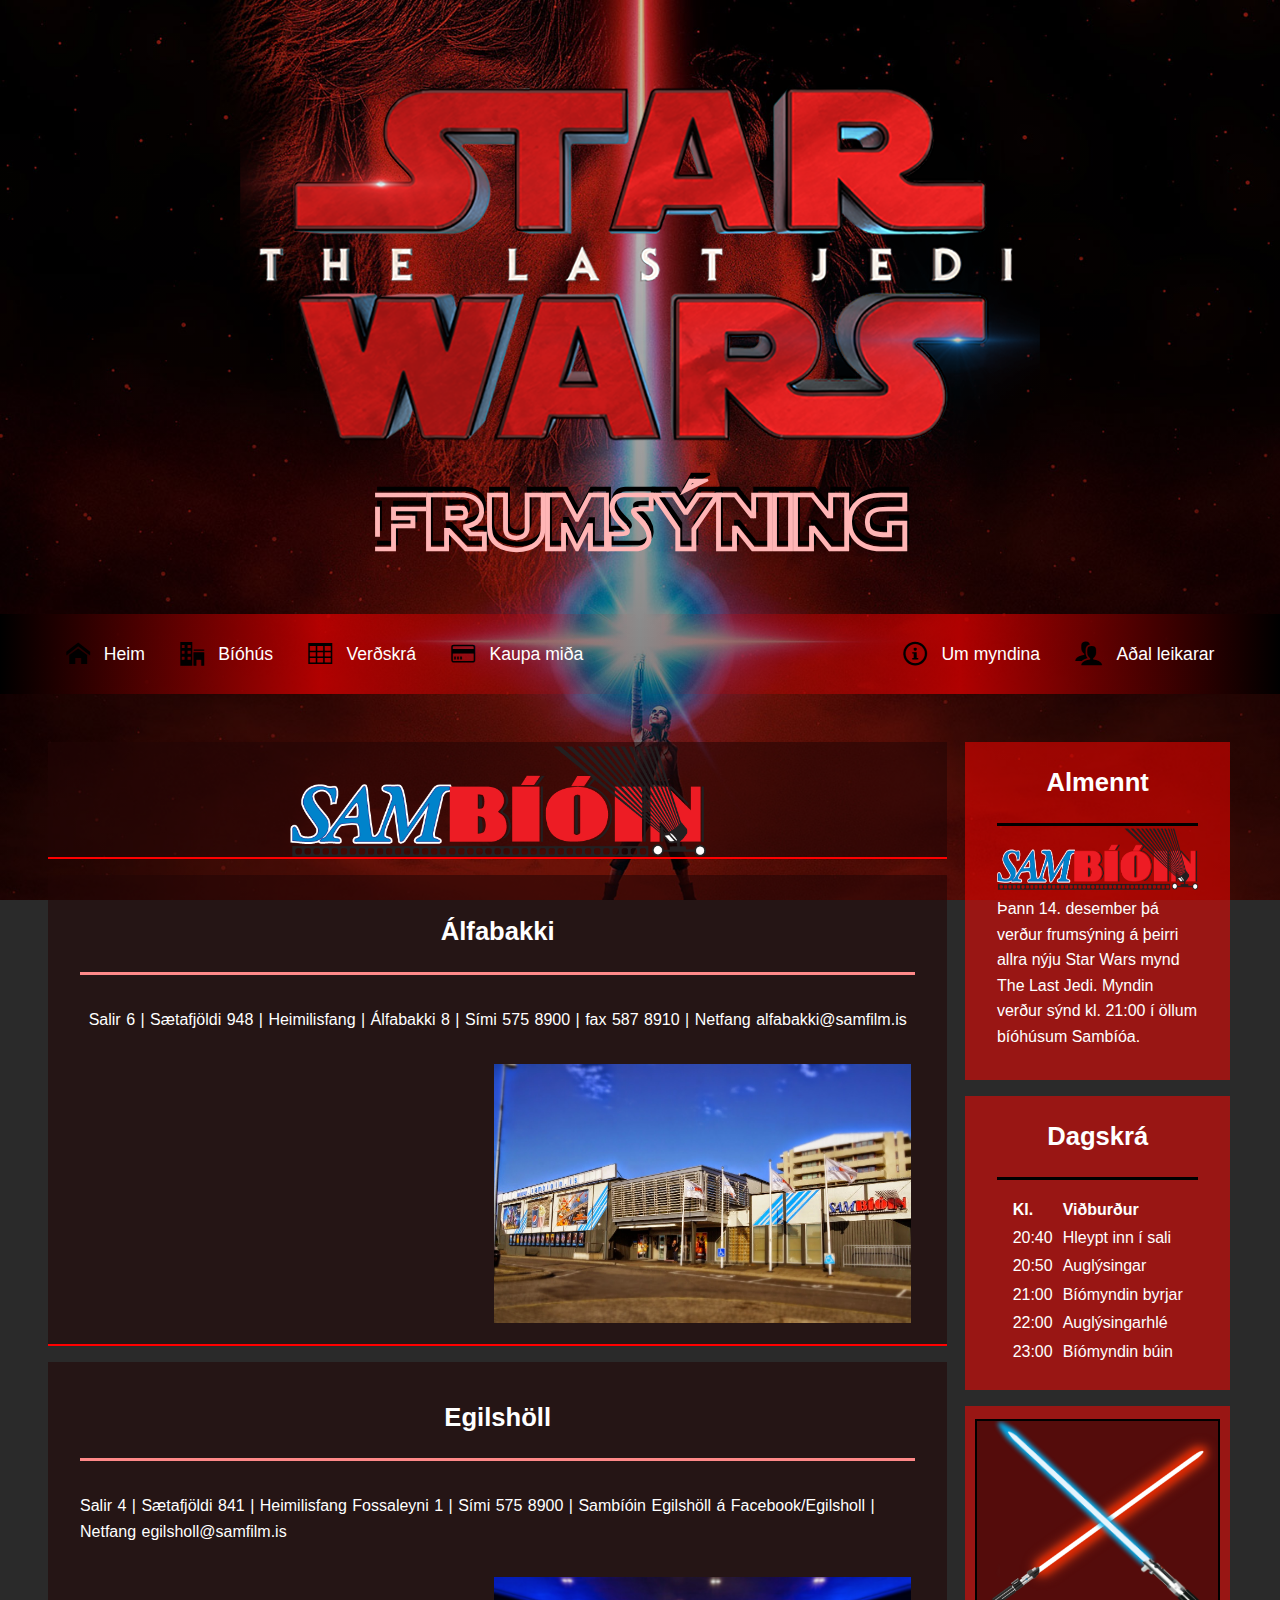
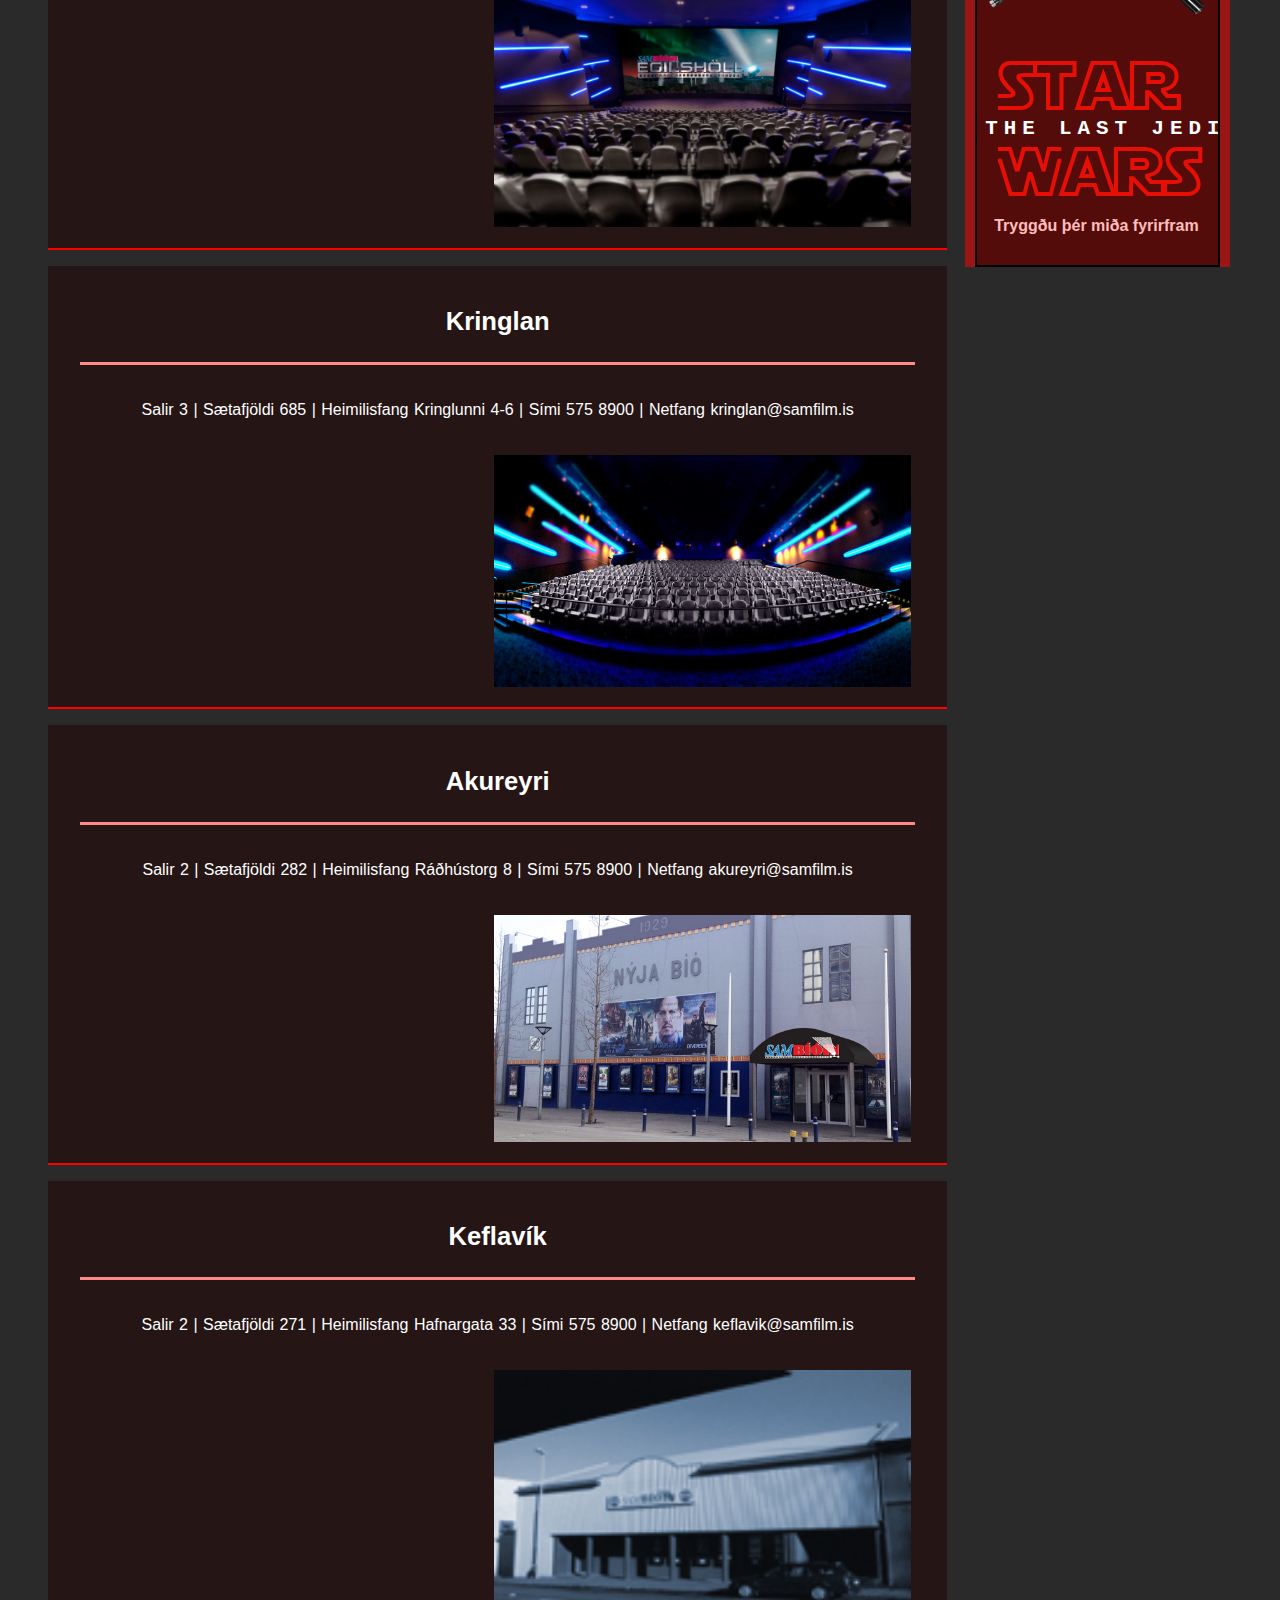
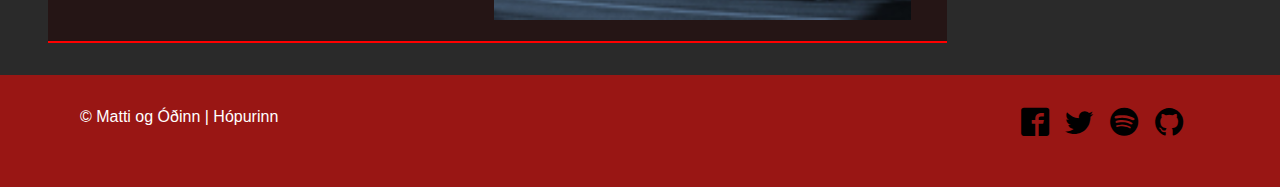
==== commit 675a0442: "Bætti við icons" ====
--- a/docs/biohus.html
+++ b/docs/biohus.html
@@ -5,6 +5,7 @@
 	<meta charset="utf-8">
 	<title>Bíóhús | StarWars Frumsýning</title>
 	<link rel="stylesheet" type="text/css" href="css/style.css">
+  	<link rel="shortcut icon" href="myndir/favicon.ico" type="image/x-icon">
 </head>
 <body>
 	<header>
@@ -22,14 +23,26 @@
 		<label for="toggle">Valmynd</label>
 		<ul class="navbar">
 			<div class="vinnstri">
-				<li><a href="index.html">Heim</a></li>
-				<li><a href="biohus.html" class="active">Bíóhús</a></li>
-				<li><a href="verdskra.html">Verðskrá</a></li>
-				<li><a href="midar.html">Kaupa miða</a></li>
+				<li><a href="index.html">
+                	<span class="icon-home"></span>Heim
+                </a></li>
+				<li><a href="biohus.html">
+					<span class="icon-office" class="active"></span>Bíóhús
+				</a></li>
+				<li><a href="verdskra.html">
+					<span class="icon-table2"></span>Verðskrá
+				</a></li>
+				<li><a href="midar.html">
+					<span class="icon-credit-card"></span>Kaupa miða
+				</a></li>
 			</div>
 			<div class="haegri">
-				<li><a href="index.html#um-myndina">Um myndina</a></li>
-				<li><a href="index.html#adalleikarar">Aðal leikarar</a></li>
+				<li><a href="index.html#um-myndina">
+					<span class="icon-info"></span>Um myndina
+				</a></li>
+				<li><a href="index.html#adalleikarar">
+					<span class="icon-users"></span>Aðal leikarar
+				</a></li>
 			</div>
 		</ul>
 	</nav>
@@ -155,7 +168,14 @@
 	<footer>
 		<div class="footerC">
 			<div class="vinnstri">&copy Matti og Óðinn | <a href="hopurinn.html">Hópurinn</a></div>
-			<div class="haegri">Hægri</div>
+			<div class="haegri">
+				<div class="social">
+					<a href="https://www.facebook.com/StarWars/"><span class="icon-facebook2"></span></a>
+					<a href="https://twitter.com/starwars"><span class="icon-twitter"></span></a>
+					<a href="https://open.spotify.com/user/official_star_wars/playlist/69BOXIItwwyxTgdz6flzvU"><span class="icon-spotify"></span></a>
+					<a href="https://github.com/MattiMatt8/VEF2-Lokaverkefni-H17"><span class="icon-github"></span></a>
+				</div>
+			</div>
 		</div>
 	</footer>
 </body>
--- a/docs/css/style.css
+++ b/docs/css/style.css
@@ -1,2 +1,2 @@
-/*! normalize.css v7.0.0 | MIT License | github.com/necolas/normalize.css */html{line-height:1.15;-ms-text-size-adjust:100%;-webkit-text-size-adjust:100%}body{margin:0}article,aside,footer,header,nav,section{display:block}h1{font-size:2em;margin:0.67em 0}figcaption,figure,main{display:block}hr{box-sizing:content-box;height:0;overflow:visible}pre{font-family:monospace, monospace;font-size:1em}a{background-color:transparent;-webkit-text-decoration-skip:objects}abbr[title]{border-bottom:none;text-decoration:underline;text-decoration:underline dotted}b,strong{font-weight:inherit}b,strong{font-weight:bolder}code,kbd,samp{font-family:monospace, monospace;font-size:1em}dfn{font-style:italic}mark{background-color:#ff0;color:#000}small{font-size:80%}sub,sup{font-size:75%;line-height:0;position:relative;vertical-align:baseline}sub{bottom:-0.25em}sup{top:-0.5em}audio,video{display:inline-block}audio:not([controls]){display:none;height:0}img{border-style:none}svg:not(:root){overflow:hidden}button,input,optgroup,select,textarea{font-family:sans-serif;font-size:100%;line-height:1.15;margin:0}button,input{overflow:visible}button,select{text-transform:none}button,html [type="button"],[type="reset"],[type="submit"]{-webkit-appearance:button}button::-moz-focus-inner,[type="button"]::-moz-focus-inner,[type="reset"]::-moz-focus-inner,[type="submit"]::-moz-focus-inner{border-style:none;padding:0}button:-moz-focusring,[type="button"]:-moz-focusring,[type="reset"]:-moz-focusring,[type="submit"]:-moz-focusring{outline:1px dotted ButtonText}fieldset{padding:0.35em 0.75em 0.625em}legend{box-sizing:border-box;color:inherit;display:table;max-width:100%;padding:0;white-space:normal}progress{display:inline-block;vertical-align:baseline}textarea{overflow:auto}[type="checkbox"],[type="radio"]{box-sizing:border-box;padding:0}[type="number"]::-webkit-inner-spin-button,[type="number"]::-webkit-outer-spin-button{height:auto}[type="search"]{-webkit-appearance:textfield;outline-offset:-2px}[type="search"]::-webkit-search-cancel-button,[type="search"]::-webkit-search-decoration{-webkit-appearance:none}::-webkit-file-upload-button{-webkit-appearance:button;font:inherit}details,menu{display:block}summary{display:list-item}canvas{display:inline-block}template{display:none}[hidden]{display:none}#banner{display:flex;flex-flow:column;border:2px solid #000;background-color:rgba(0,0,0,0.45);overflow:hidden;height:28em;max-width:245px;margin:.7em auto}#banner .rautt{height:13em;width:100%;top:10px;left:12px;position:relative;animation-name:rauttA;animation-duration:8s;animation-iteration-count:infinite;animation-direction:alternate;animation-timing-function:ease-in-out}@keyframes rauttA{0%{left:-250px;top:-90px}30%,70%{left:12px;top:10px;transform:rotate(360deg)}100%{left:-250px;top:-90px}}#banner .blatt{height:14em;width:100%;top:-198px;left:0;position:relative;animation-name:blattA;animation-duration:8s;animation-iteration-count:infinite;animation-direction:alternate;animation-timing-function:ease-in-out}@keyframes blattA{0%{left:250px;top:-160px}30%,70%{left:0px;top:-198px;transform:rotate(-360deg)}100%{left:250px;top:-160px}}#banner .star{font-family:starWars;font-size:4.2em;position:relative;margin:0;top:-188px;left:20px;color:#e60f05;line-height:86px;animation-name:starA;animation-duration:8s;animation-iteration-count:infinite;animation-direction:alternate;animation-timing-function:ease-in-out}@keyframes starA{0%{top:0px}30%,70%{top:-188px}100%{top:0px}}#banner .jedi{font-family:monospace;font-size:1.6em;position:relative;top:-300px;left:8px;text-transform:uppercase;letter-spacing:6px;animation-name:jediA;animation-duration:8s;animation-iteration-count:infinite;animation-direction:alternate;animation-timing-function:ease-in-out}@keyframes jediA{0%{top:-112px}30%,70%{top:-300px}100%{top:-112px}}#banner .kaupa{position:relative;top:-266px;left:17px;color:#ffbdbd;animation-name:kaupaA;animation-duration:8s;animation-iteration-count:infinite;animation-direction:alternate;animation-timing-function:ease-in-out}@keyframes kaupaA{0%{top:-146px}30%,70%{top:-266px}100%{top:-146px}}a:-webkit-any-link{text-decoration:none;color:#fff}.verdskra table{border:1px solid #ccc;border-collapse:collapse;margin:2em 0;padding:0;width:100%;table-layout:fixed}.verdskra table caption{font-size:1.5em;margin:.5em 0 .75em}.verdskra table tr{background:rgba(193,21,21,0.49);border:1px solid #ddd;padding:.35em}.verdskra tr:hover{background-color:rgba(187,4,4,0.21)}.verdskra table th,.verdskra table td{padding:.625em;text-align:center}.verdskra table th{font-size:.85em;letter-spacing:.1em;text-transform:uppercase}@media screen and (max-width: 600px){.verdskra table{border:0}.verdskra table caption{font-size:1.3em}.verdskra table thead{border:none;clip:rect(0 0 0 0);height:1px;margin:-1px;overflow:hidden;padding:0;position:absolute;width:1px}.verdskra table tr{border-bottom:3px solid #ddd;display:block;margin-bottom:.625em}.verdskra table td{border-bottom:1px solid #ddd;display:block;font-size:.8em;text-align:right}.verdskra table td:before{content:attr(data-label);float:left;font-weight:bold;text-transform:uppercase}.verdskra table td:last-child{border-bottom:0}}#biohus{display:flex;flex-flow:row;justify-content:center;align-items:center;padding:0}#biohus img{max-width:26em}#biohus h2{border:none;font-size:2em}.biohus img{width:100%}.biohus p{padding:1em 0;word-spacing:1px;display:flex;justify-content:space-evenly}.biohus #alfa,.biohus #egils,.biohus #kringla,.biohus #akur,.biohus #kefla{width:100%}.biohus iframe#alfa{height:259px}.biohus iframe#egils{height:251px}.biohus iframe#kringla{height:232px}.biohus iframe#akur{height:228px}.biohus iframe#kefla{height:250px}.biohus .box{padding-bottom:1em}@media screen and (min-width: 51em){.biohus img{width:50%}.biohus #alfa,.biohus #egils,.biohus #kringla,.biohus #akur,.biohus #kefla{width:49%}}#hopurinn{display:flex;justify-content:center;align-items:center;height:6.75em;text-align:center}.vidC{display:flex;justify-content:space-evenly;align-items:center}.vidC h3{text-align:center}.vidC img{height:12em;padding-bottom:1em}.mhm{margin-top:20px}.mhm input,.mhm select{width:unset}textarea{width:500px;height:100px;font-family:'Roboto';outline:none}input,select{border:0px white solid;margin:5px 0;padding:10px;width:80%;outline:none}.confirm:hover{background-color:#800;color:#fff;cursor:pointer}.confirm{width:13em;margin-top:1em;color:#f3f3f3;font-weight:bold;font-size:16px;background:rgba(255,2,0,0.61)}form{margin-bottom:2em}@font-face{font-family:starWars;src:url(../font/Starjhol.ttf)}*{box-sizing:border-box}body{background:linear-gradient(rgba(0,0,0,0.2), rgba(0,0,0,0.57)),url(../myndir/bg.jpg);background-repeat:no-repeat;background-attachment:fixed;background-size:cover;background-position:center;background-color:#2a2a2a;font-family:arial}header{display:flex;justify-content:center;align-items:center;flex-flow:column}header h1{font-size:2.7em;margin-top:0;color:#ffb5b5;margin-top:-0.7em;text-shadow:2px -6px #000;font-family:starWars}nav{display:flex;flex-flow:column;position:fixed;width:100%;z-index:999}nav ul{display:flex;flex-flow:column;align-items:center;margin:0 auto;padding:0;transition:all 0.5s cubic-bezier(0.4, 0, 1, 1);position:fixed;bottom:-22em;width:100%;background:rgba(175,0,0,0.87);z-index:998}nav ul li{list-style-type:none;width:100%;text-align:center}nav ul a{display:block;text-decoration:none;color:#c4c4c4;padding:1em;font-size:1.1em}nav ul a:hover{background-color:rgba(0,0,0,0.35)}nav ul .active{background-color:rgba(0,0,0,0.35)}nav ul .haegri{display:flex;flex-flow:column;justify-content:flex-end;width:100%;text-align:center;flex-grow:1}nav input{display:none}nav input:checked+label{background-color:#ce0000}nav input:checked ~ ul{position:fixed;bottom:58px}nav label{text-align:center;position:fixed;width:100%;left:0;bottom:0;color:#fff;padding:.7em 0;z-index:999;font-size:1.3em;font-weight:bold;border:3px solid rgba(2,0,0,0.47);background:rgba(175,0,0,0.87)}h2{margin:0;text-align:center;font-size:1.6em;padding:1em 0;border-bottom:3px solid #000}p{line-height:1.6em}.container{display:flex;flex-flow:column;color:white;margin:1em auto;margin-top:0;width:100%;justify-content:center}.left{order:2;height:100%;background:red;margin:0 0.5em;background:rgba(255,3,0,0.52);box-sizing:border-box;background:none}.right{order:3;height:100%;background:none}.boxR{background:red;margin:0 0.5em;background:rgba(255,3,0,0.52);box-sizing:border-box;margin:0 0.1em;padding:0 2em;margin-bottom:1em;padding-bottom:1.5em}.boxR p{margin:.4em 0}.boxR table{margin-top:1em;display:flex;flex-flow:column;justify-content:center;align-items:center}.boxR table,.boxR th,.boxR td{border-collapse:collapse}.boxR th,.boxR td{padding:5px;text-align:left}.logo{display:flex;justify-content:center;align-content:center}.logo img{height:4em}.boxR.banner{padding:0;height:100%;padding-top:0.1em}article{order:1;background:red;margin:0 0.5em;background:rgba(255,3,0,0.52);box-sizing:border-box;background:none}article h2{border-bottom:3px solid #ff8989}.box{border-bottom:red 2px solid;padding-bottom:1em;background:rgba(33,6,5,0.56);padding:0 2em}.box:not(:first-child){padding-top:1em;margin-top:1em}footer{order:4;background:red;margin:0 0.5em;background:rgba(255,3,0,0.52);box-sizing:border-box;color:white;margin:0;padding:1.4em 2em;padding-bottom:3em}footer div{padding-bottom:1em}footer a:hover{text-decoration:underline}.adalleikarar{display:flex;flex-wrap:wrap;justify-content:space-evenly;margin-bottom:1.3em}.adalleikarar .adal{width:7em;text-align:center}.adalleikarar img{width:7em}.adalleikarar h3{margin:1em auto;width:5em}.vinnstri{width:100%}.r2 .right{width:100%;margin-top:1em}@media screen and (min-width: 31em){header h1{font-size:3.6em}.container{padding:0 1em}footer{padding-bottom:4em}.footerC{padding:0 1em}}@media screen and (min-width: 44em){header h1{font-size:4.2em}.container{flex-flow:row wrap}article{width:100%;margin:0;margin-bottom:1em}.left{width:45%;margin:0}.right{width:55%;margin:0}.footerC{padding:0 2em}}@media screen and (min-width: 51em){header h1{font-size:5.2em}.container{max-width:50em}.footerC{margin:0 auto;padding:0 3em;max-width:50em;display:flex;align-content:center}.footerC .haegri{display:flex;flex-grow:3;justify-content:flex-end}}@media screen and (min-width: 74em){footer{padding-bottom:0;height:5em;display:flex;align-items:center;width:100%}footer .footerC{width:100%;max-width:76em}header h1{font-size:5em}.container{max-width:76em;flex-flow:row}article{order:2;width:54%}.left{order:1;width:23%;background:rgba(255,3,0,0.52);margin-right:1em}.right{order:3;width:23%;margin-left:1em}.right img{width:100%}.r2a{width:77%}.r2 .right{width:23%;margin-top:0}nav{background:linear-gradient(to right, #000, rgba(212,0,0,0.79), transparent, rgba(212,0,0,0.79), #000);position:relative;margin-bottom:3em;height:5em}nav label{display:none}nav input:checked ~ ul{position:relative;bottom:unset}nav ul{background:none;max-width:74em;flex-flow:row;position:relative;bottom:unset;height:100%}nav ul .vinnstri{display:flex;flex-grow:3;width:100%;height:100%}nav ul .haegri{flex-flow:row;height:100%}nav ul li{width:unset;height:100%}nav ul li a{display:flex;align-items:center;height:100%}}
+/*! normalize.css v7.0.0 | MIT License | github.com/necolas/normalize.css */html{line-height:1.15;-ms-text-size-adjust:100%;-webkit-text-size-adjust:100%}body{margin:0}article,aside,footer,header,nav,section{display:block}h1{font-size:2em;margin:0.67em 0}figcaption,figure,main{display:block}hr{box-sizing:content-box;height:0;overflow:visible}pre{font-family:monospace, monospace;font-size:1em}a{background-color:transparent;-webkit-text-decoration-skip:objects}abbr[title]{border-bottom:none;text-decoration:underline;text-decoration:underline dotted}b,strong{font-weight:inherit}b,strong{font-weight:bolder}code,kbd,samp{font-family:monospace, monospace;font-size:1em}dfn{font-style:italic}mark{background-color:#ff0;color:#000}small{font-size:80%}sub,sup{font-size:75%;line-height:0;position:relative;vertical-align:baseline}sub{bottom:-0.25em}sup{top:-0.5em}audio,video{display:inline-block}audio:not([controls]){display:none;height:0}img{border-style:none}svg:not(:root){overflow:hidden}button,input,optgroup,select,textarea{font-family:sans-serif;font-size:100%;line-height:1.15;margin:0}button,input{overflow:visible}button,select{text-transform:none}button,html [type="button"],[type="reset"],[type="submit"]{-webkit-appearance:button}button::-moz-focus-inner,[type="button"]::-moz-focus-inner,[type="reset"]::-moz-focus-inner,[type="submit"]::-moz-focus-inner{border-style:none;padding:0}button:-moz-focusring,[type="button"]:-moz-focusring,[type="reset"]:-moz-focusring,[type="submit"]:-moz-focusring{outline:1px dotted ButtonText}fieldset{padding:0.35em 0.75em 0.625em}legend{box-sizing:border-box;color:inherit;display:table;max-width:100%;padding:0;white-space:normal}progress{display:inline-block;vertical-align:baseline}textarea{overflow:auto}[type="checkbox"],[type="radio"]{box-sizing:border-box;padding:0}[type="number"]::-webkit-inner-spin-button,[type="number"]::-webkit-outer-spin-button{height:auto}[type="search"]{-webkit-appearance:textfield;outline-offset:-2px}[type="search"]::-webkit-search-cancel-button,[type="search"]::-webkit-search-decoration{-webkit-appearance:none}::-webkit-file-upload-button{-webkit-appearance:button;font:inherit}details,menu{display:block}summary{display:list-item}canvas{display:inline-block}template{display:none}[hidden]{display:none}#banner{display:flex;flex-flow:column;border:2px solid #000;background-color:rgba(0,0,0,0.45);overflow:hidden;height:28em;max-width:245px;margin:.7em auto}#banner .rautt{height:13em;width:100%;top:10px;left:12px;position:relative;animation-name:rauttA;animation-duration:8s;animation-iteration-count:infinite;animation-direction:alternate;animation-timing-function:ease-in-out}@keyframes rauttA{0%{left:-250px;top:-90px}30%,70%{left:12px;top:10px;transform:rotate(360deg)}100%{left:-250px;top:-90px}}#banner .blatt{height:14em;width:100%;top:-198px;left:0;position:relative;animation-name:blattA;animation-duration:8s;animation-iteration-count:infinite;animation-direction:alternate;animation-timing-function:ease-in-out}@keyframes blattA{0%{left:250px;top:-160px}30%,70%{left:0px;top:-198px;transform:rotate(-360deg)}100%{left:250px;top:-160px}}#banner .star{font-family:starWars;font-size:4.2em;position:relative;margin:0;top:-188px;left:20px;color:#e60f05;line-height:86px;animation-name:starA;animation-duration:8s;animation-iteration-count:infinite;animation-direction:alternate;animation-timing-function:ease-in-out}@keyframes starA{0%{top:0px}30%,70%{top:-188px}100%{top:0px}}#banner .jedi{font-family:monospace;font-size:1.6em;position:relative;top:-300px;left:8px;text-transform:uppercase;letter-spacing:6px;animation-name:jediA;animation-duration:8s;animation-iteration-count:infinite;animation-direction:alternate;animation-timing-function:ease-in-out}@keyframes jediA{0%{top:-112px}30%,70%{top:-300px}100%{top:-112px}}#banner .kaupa{position:relative;top:-266px;left:17px;color:#ffbdbd;animation-name:kaupaA;animation-duration:8s;animation-iteration-count:infinite;animation-direction:alternate;animation-timing-function:ease-in-out}@keyframes kaupaA{0%{top:-146px}30%,70%{top:-266px}100%{top:-146px}}a:-webkit-any-link{text-decoration:none;color:#fff}.verdskra table{border:1px solid #ccc;border-collapse:collapse;margin:2em 0;padding:0;width:100%;table-layout:fixed}.verdskra table caption{font-size:1.5em;margin:.5em 0 .75em}.verdskra table tr{background:rgba(193,21,21,0.49);border:1px solid #ddd;padding:.35em}.verdskra tr:hover{background-color:rgba(187,4,4,0.21)}.verdskra table th,.verdskra table td{padding:.625em;text-align:center}.verdskra table th{font-size:.85em;letter-spacing:.1em;text-transform:uppercase}@media screen and (max-width: 600px){.verdskra table{border:0}.verdskra table caption{font-size:1.3em}.verdskra table thead{border:none;clip:rect(0 0 0 0);height:1px;margin:-1px;overflow:hidden;padding:0;position:absolute;width:1px}.verdskra table tr{border-bottom:3px solid #ddd;display:block;margin-bottom:.625em}.verdskra table td{border-bottom:1px solid #ddd;display:block;font-size:.8em;text-align:right}.verdskra table td:before{content:attr(data-label);float:left;font-weight:bold;text-transform:uppercase}.verdskra table td:last-child{border-bottom:0}}#biohus{display:flex;flex-flow:row;justify-content:center;align-items:center;padding:0}#biohus img{max-width:26em}#biohus h2{border:none;font-size:2em}.biohus img{width:100%}.biohus p{padding:1em 0;word-spacing:1px;display:flex;justify-content:space-evenly}.biohus #alfa,.biohus #egils,.biohus #kringla,.biohus #akur,.biohus #kefla{width:100%}.biohus iframe#alfa{height:259px}.biohus iframe#egils{height:251px}.biohus iframe#kringla{height:232px}.biohus iframe#akur{height:228px}.biohus iframe#kefla{height:250px}.biohus .box{padding-bottom:1em}@media screen and (min-width: 51em){.biohus img{width:50%}.biohus #alfa,.biohus #egils,.biohus #kringla,.biohus #akur,.biohus #kefla{width:49%}}#hopurinn{display:flex;justify-content:center;align-items:center;height:6.75em;text-align:center}.vidC{display:flex;justify-content:space-evenly;align-items:center;flex-flow:column}.vidC h3{text-align:center}.vidC img{height:12em;padding-bottom:1em}@media screen and (min-width: 51em){.vidC{flex-flow:row}}.mhm{margin-top:20px}.mhm input,.mhm select{width:unset}textarea{width:100%;height:100px;font-family:'Roboto';outline:none}input,select{border:0px white solid;margin:5px 0;padding:10px;width:80%;outline:none}.confirm:hover{background-color:#800;color:#fff;cursor:pointer}.confirm{width:13em;margin-top:1em;color:#f3f3f3;font-weight:bold;font-size:16px;background:rgba(255,2,0,0.61)}form{margin-bottom:2em}@font-face{font-family:starWars;src:url(../font/Starjhol.ttf)}@font-face{font-family:'icomoon';src:url("../font/icomoon.eot?b94u5r");src:url("../font/icomoon.eot?b94u5r#iefix") format("embedded-opentype"),url("../font/icomoon.ttf?b94u5r") format("truetype"),url("../font/icomoon.woff?b94u5r") format("woff"),url("../font/icomoon.svg?b94u5r#icomoon") format("svg");font-weight:normal;font-style:normal}[class^="icon-"],[class*=" icon-"]{font-family:'icomoon' !important;speak:none;font-style:normal;font-weight:normal;font-variant:normal;text-transform:none;line-height:1;padding-right:.6em;color:black;font-size:1.35em;-webkit-font-smoothing:antialiased;-moz-osx-font-smoothing:grayscale}.icon-home:before{content:"\e900"}.icon-office:before{content:"\e903"}.icon-credit-card:before{content:"\e93f"}.icon-users:before{content:"\e972"}.icon-info:before{content:"\ea0c"}.icon-table2:before{content:"\ea71"}.icon-facebook2:before{content:"\ea91"}.icon-spotify:before{content:"\ea94"}.icon-twitter:before{content:"\ea96"}.icon-github:before{content:"\eab0"}.social{display:flex;font-size:1.3em}.social a:hover{text-decoration:none}.social a:hover span{color:#d6d6d6}*{box-sizing:border-box}body{background:linear-gradient(rgba(0,0,0,0.2), rgba(0,0,0,0.57)),url(../myndir/bg.jpg);background-repeat:no-repeat;background-attachment:fixed;background-size:cover;background-position:center;background-color:#2a2a2a;font-family:arial}header{display:flex;justify-content:center;align-items:center;flex-flow:column}header h1{font-size:2.7em;margin-top:0;color:#ffb5b5;margin-top:-0.7em;text-shadow:2px -6px #000;font-family:starWars}nav{display:flex;flex-flow:column;position:fixed;width:100%;z-index:999}nav ul{display:flex;flex-flow:column;align-items:center;margin:0 auto;padding:0;transition:all 0.5s cubic-bezier(0.4, 0, 1, 1);position:fixed;bottom:-22em;width:100%;background:rgba(175,0,0,0.87);z-index:998}nav ul li{list-style-type:none;width:100%;text-align:center}nav ul a{display:block;text-decoration:none;color:#c4c4c4;padding:1em;font-size:1.1em}nav ul a:hover{background-color:rgba(0,0,0,0.35)}nav ul .active{background-color:rgba(0,0,0,0.35)}nav ul .haegri{display:flex;flex-flow:column;justify-content:flex-end;width:100%;text-align:center;flex-grow:1}nav input{display:none}nav input:checked+label{background-color:#ce0000}nav input:checked ~ ul{position:fixed;bottom:58px}nav label{text-align:center;position:fixed;width:100%;left:0;bottom:0;color:#fff;padding:.7em 0;z-index:999;font-size:1.3em;font-weight:bold;border:3px solid rgba(2,0,0,0.47);background:rgba(175,0,0,0.87)}h2{margin:0;text-align:center;font-size:1.6em;padding:1em 0;border-bottom:3px solid #000}p{line-height:1.6em}.container{display:flex;flex-flow:column;color:white;margin:1em auto;margin-top:0;width:100%;justify-content:center}.left{order:2;height:100%;background:red;margin:0 0.5em;background:rgba(255,3,0,0.52);box-sizing:border-box;background:none}.right{order:3;height:100%;background:none}.boxR{background:red;margin:0 0.5em;background:rgba(255,3,0,0.52);box-sizing:border-box;margin:0 0.1em;padding:0 2em;margin-bottom:1em;padding-bottom:1.5em}.boxR p{margin:.4em 0}.boxR table{margin-top:1em;display:flex;flex-flow:column;justify-content:center;align-items:center}.boxR table,.boxR th,.boxR td{border-collapse:collapse}.boxR th,.boxR td{padding:5px;text-align:left}.logo{display:flex;justify-content:center;align-content:center}.logo img{height:4em}.boxR.banner{padding:0;height:100%;padding-top:0.1em}article{order:1;background:red;margin:0 0.5em;background:rgba(255,3,0,0.52);box-sizing:border-box;background:none}article h2{border-bottom:3px solid #ff8989}.box{border-bottom:red 2px solid;padding-bottom:1em;background:rgba(33,6,5,0.56);padding:0 2em}.box:not(:first-child){padding-top:1em;margin-top:1em}footer{order:4;background:red;margin:0 0.5em;background:rgba(255,3,0,0.52);box-sizing:border-box;color:white;margin:0;padding:1.4em 2em;padding-bottom:3em}footer div{padding-bottom:1em}footer a:hover{text-decoration:underline}.adalleikarar{display:flex;flex-wrap:wrap;justify-content:space-evenly;margin-bottom:1.3em}.adalleikarar .adal{width:7em;text-align:center}.adalleikarar img{width:7em}.adalleikarar h3{margin:1em auto;width:5em}.vinnstri{width:100%}.r2 .right{width:100%;margin-top:1em}@media screen and (min-width: 31em){header h1{font-size:3.6em}.container{padding:0 1em}footer{padding-bottom:4em}.footerC{padding:0 1em}}@media screen and (min-width: 44em){header h1{font-size:4.2em}.container{flex-flow:row wrap}article{width:100%;margin:0;margin-bottom:1em}.left{width:45%;margin:0}.right{width:55%;margin:0}.footerC{padding:0 2em}}@media screen and (min-width: 51em){header h1{font-size:5.2em}.container{max-width:50em}.footerC{margin:0 auto;padding:0 3em;max-width:50em;display:flex;align-content:center}.footerC .haegri{display:flex;flex-grow:3;justify-content:flex-end}}@media screen and (min-width: 74em){footer{padding-bottom:0;height:7em;display:flex;align-items:center;width:100%}footer .footerC{width:100%;max-width:76em}header h1{font-size:5em}.container{max-width:76em;flex-flow:row}article{order:2;width:54%}.left{order:1;width:23%;background:rgba(255,3,0,0.52);margin-right:1em}.right{order:3;width:23%;margin-left:1em}.right img{width:100%}.r2a{width:77%}.r2 .right{width:23%;margin-top:0}nav{background:linear-gradient(to right, #000, rgba(212,0,0,0.79), transparent, rgba(212,0,0,0.79), #000);position:relative;margin-bottom:3em;height:5em}nav label{display:none}nav input:checked ~ ul{position:relative;bottom:unset}nav ul{background:none;max-width:74em;flex-flow:row;position:relative;bottom:unset;height:100%}nav ul .vinnstri{display:flex;flex-grow:3;width:100%;height:100%}nav ul .haegri{flex-flow:row;height:100%}nav ul li{width:unset;height:100%}nav ul li a{display:flex;align-items:center;height:100%}}
 /*# sourceMappingURL=style.css.map */
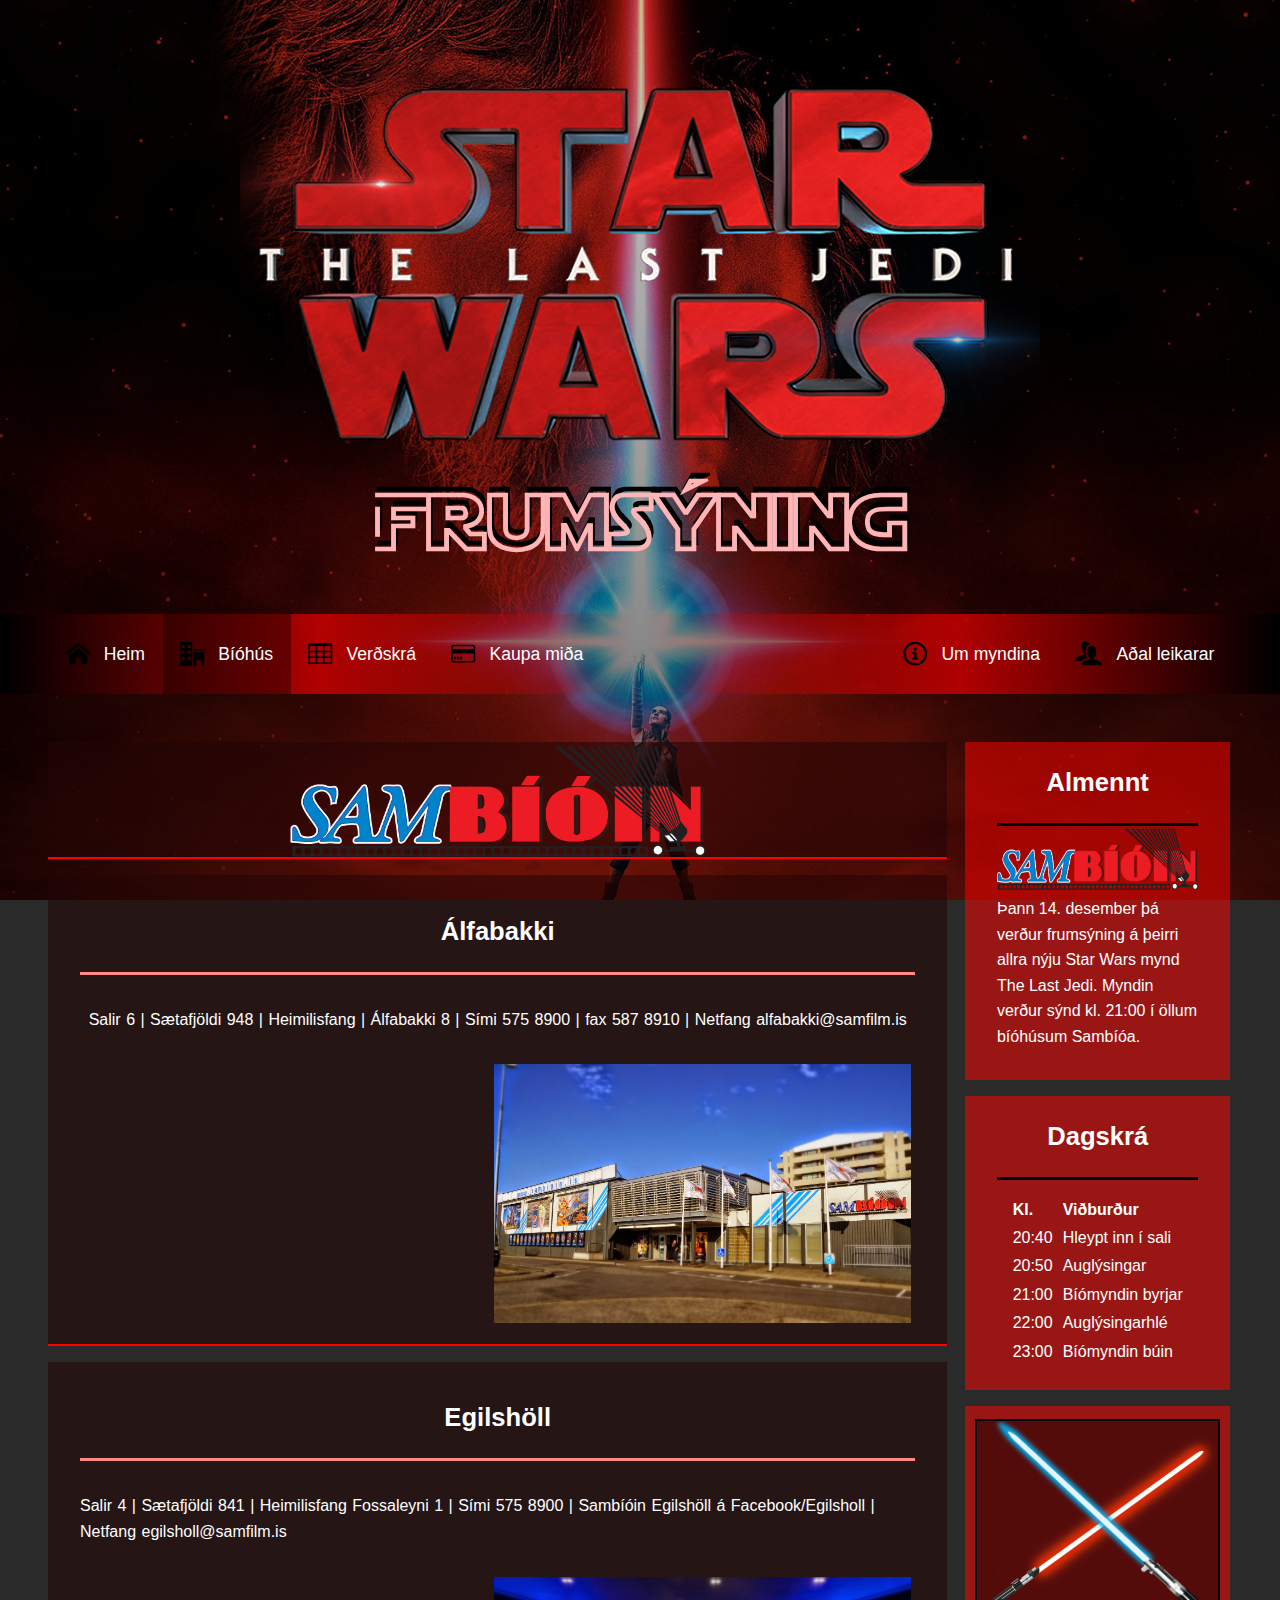
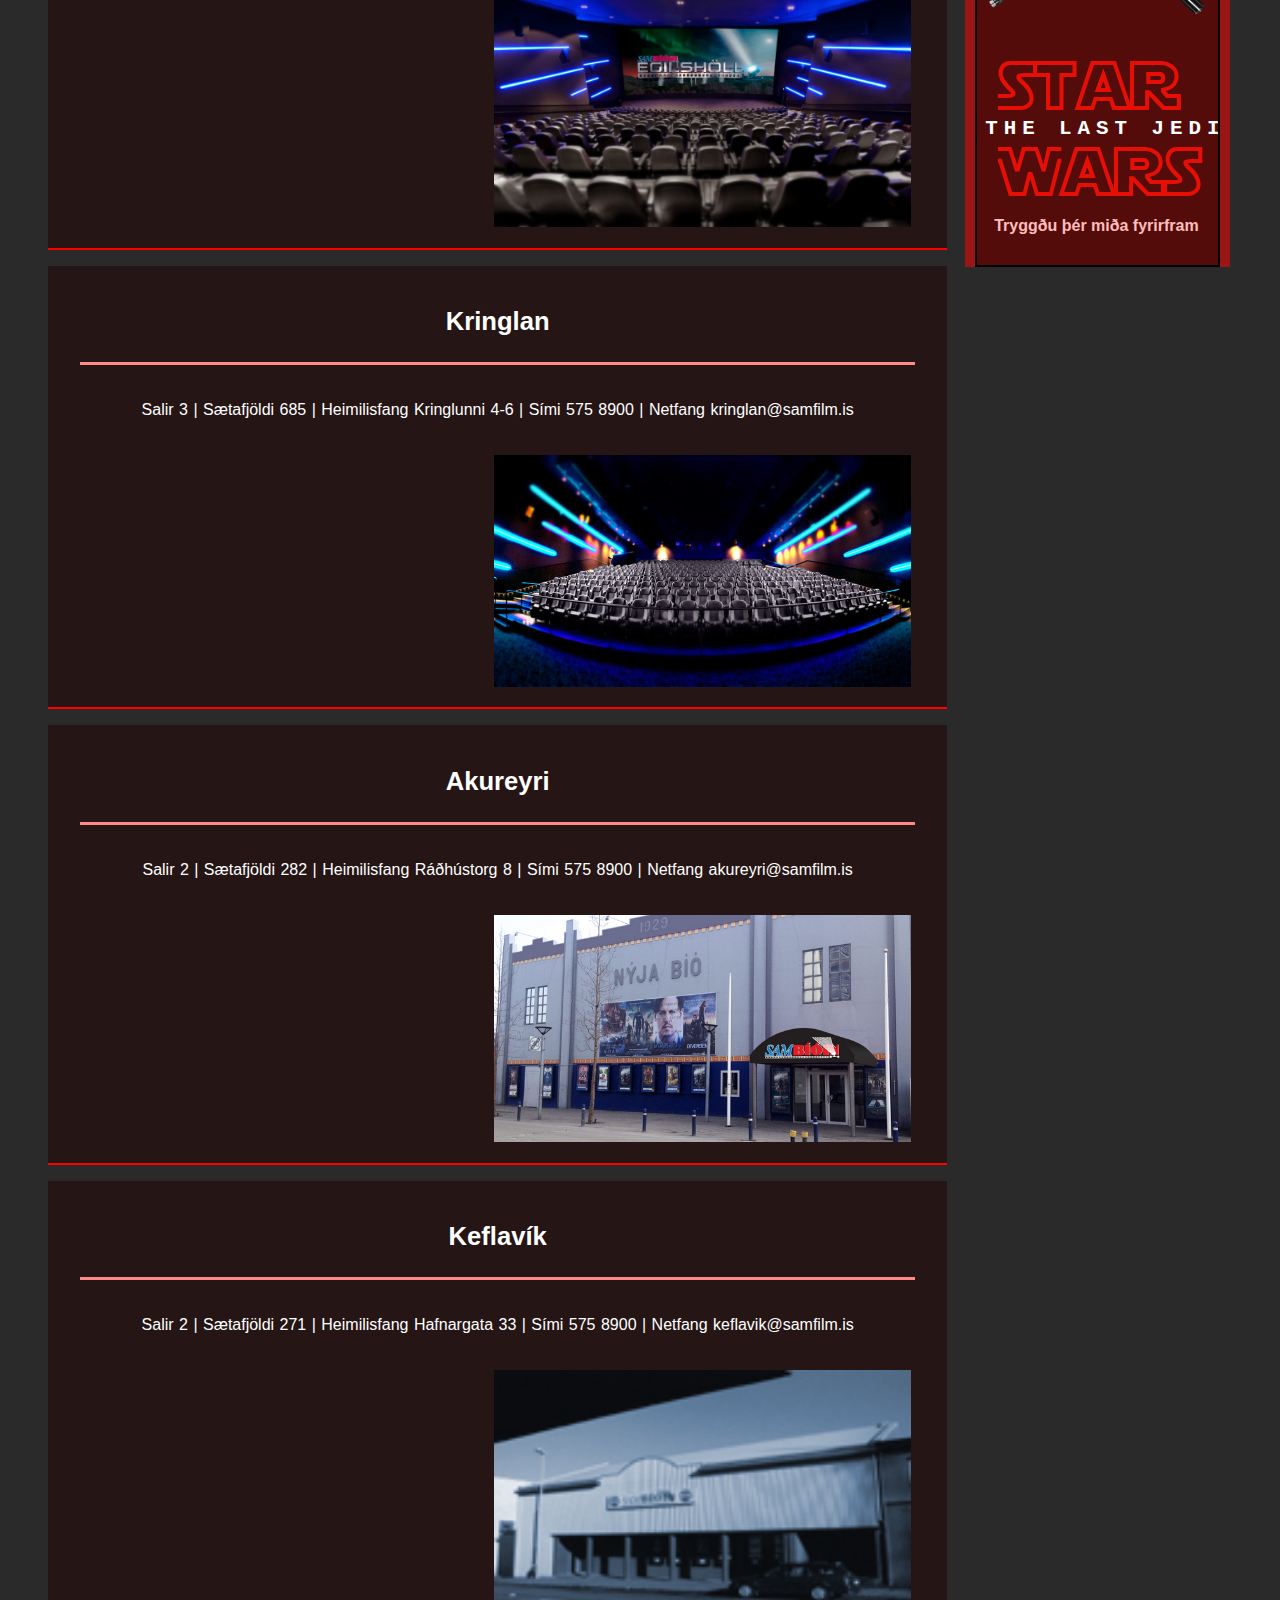
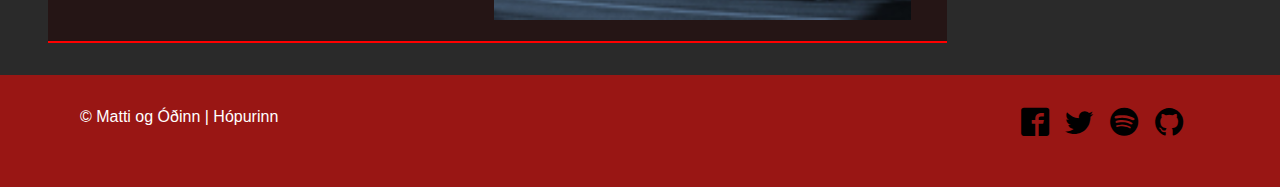
==== commit c7457ea6: "biohus" ====
--- a/docs/biohus.html
+++ b/docs/biohus.html
@@ -26,8 +26,8 @@
 				<li><a href="index.html">
                 	<span class="icon-home"></span>Heim
                 </a></li>
-				<li><a href="biohus.html">
-					<span class="icon-office" class="active"></span>Bíóhús
+				<li><a href="biohus.html" class="active">
+					<span class="icon-office"></span>Bíóhús
 				</a></li>
 				<li><a href="verdskra.html">
 					<span class="icon-table2"></span>Verðskrá
